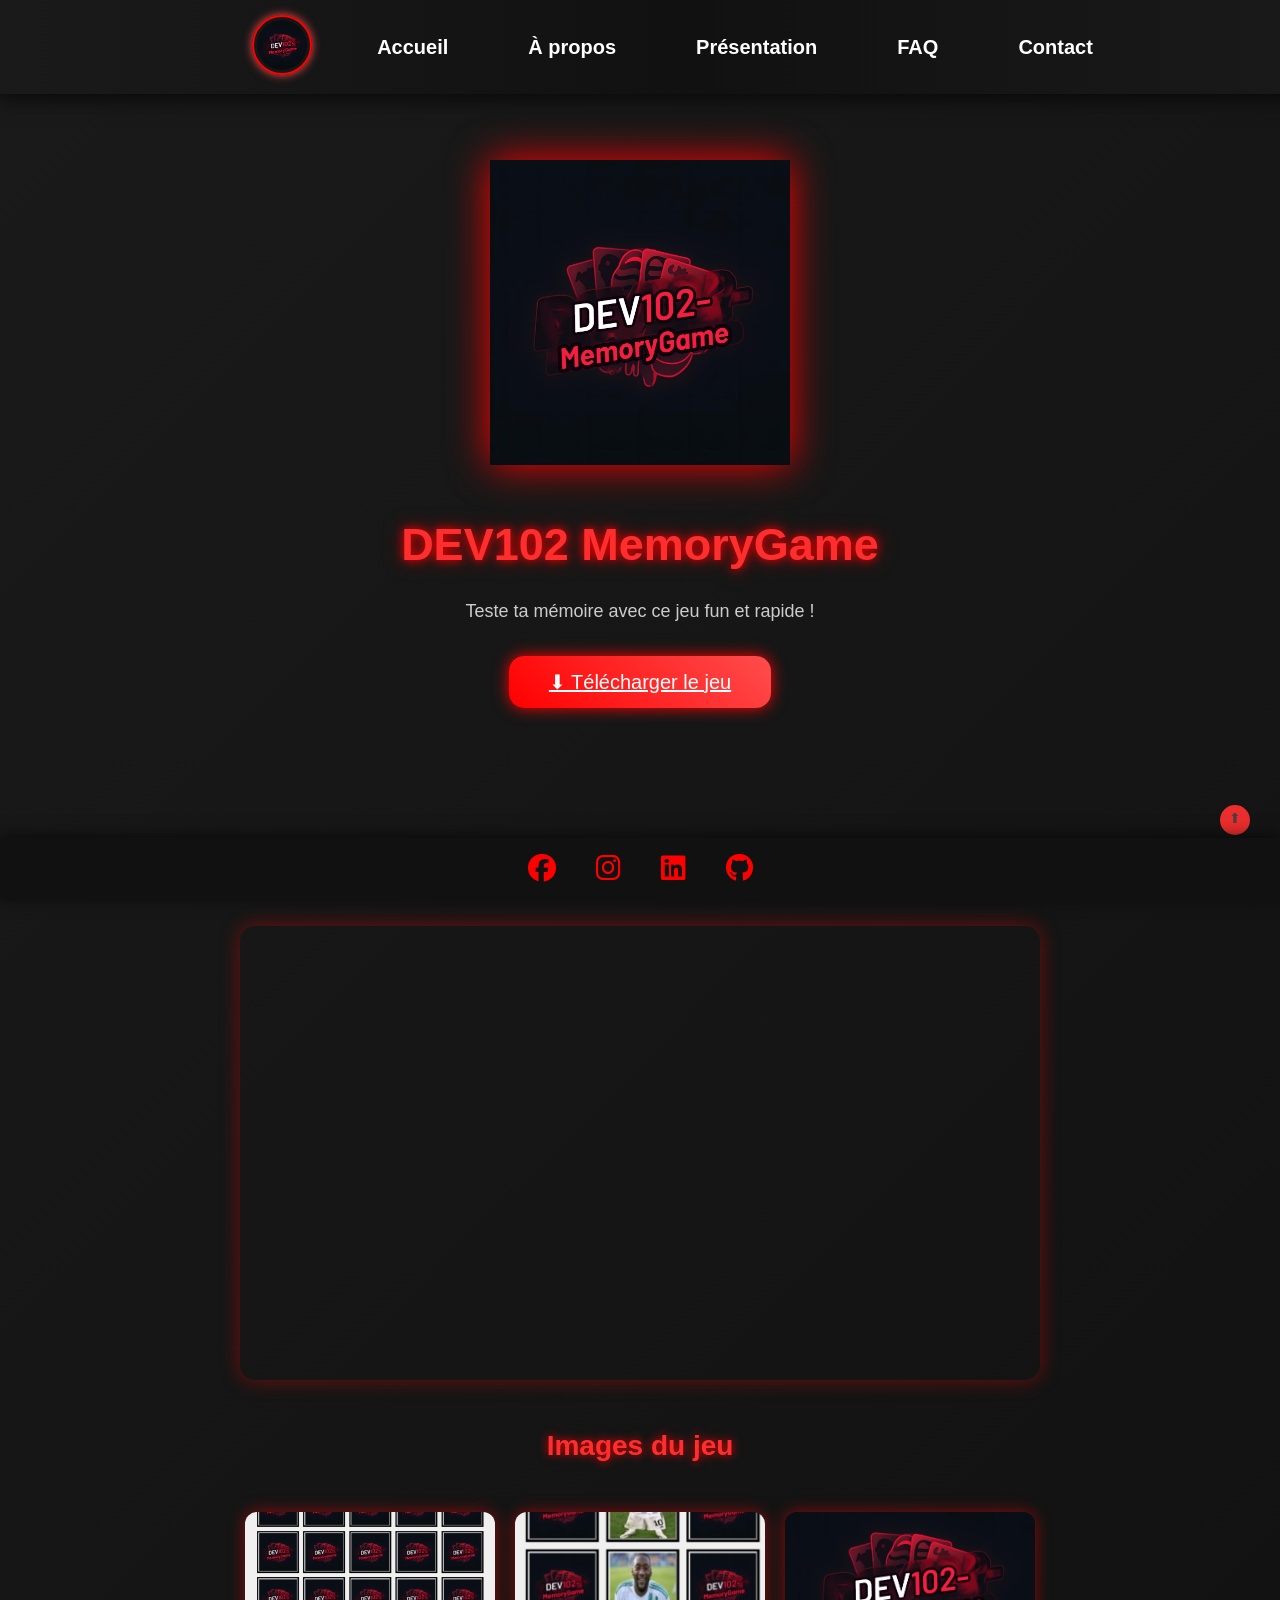
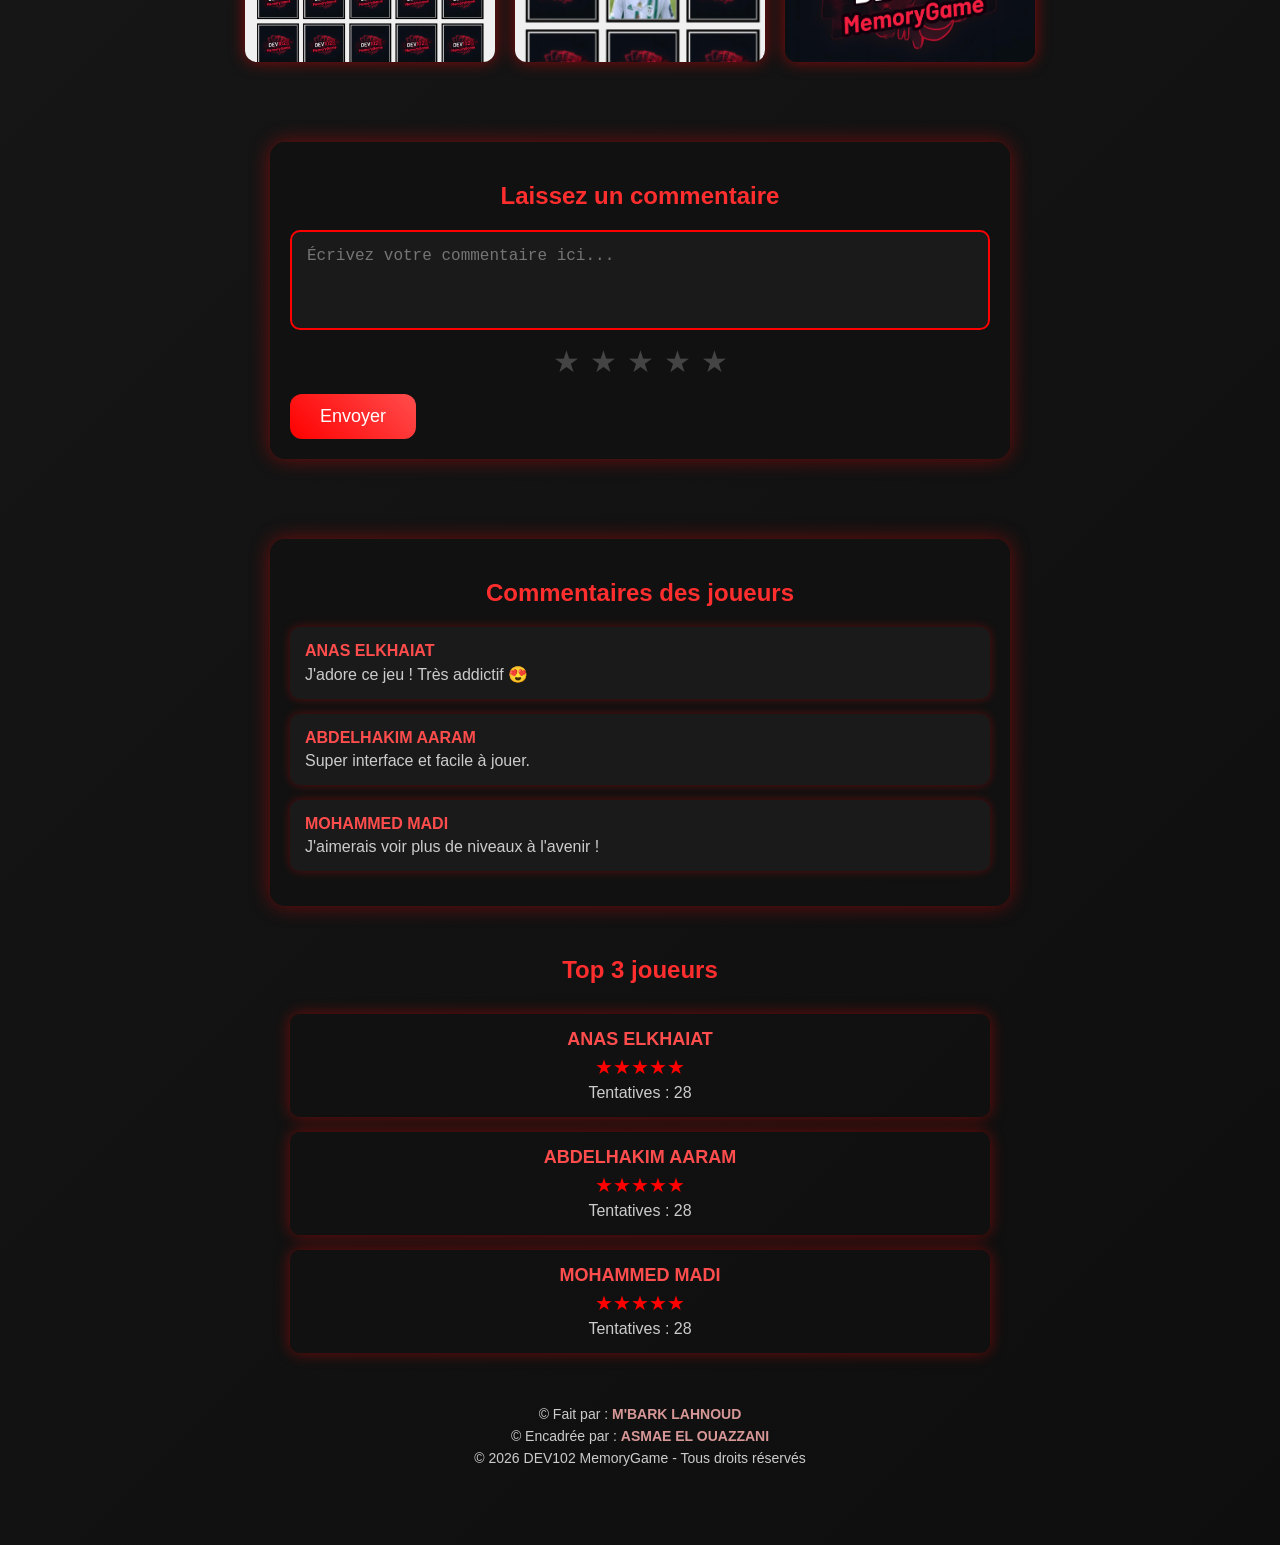
==== index.html @ ff7e5ecb "Initial website upload Upload all HTML, CSS, images and project files." ====
<!DOCTYPE html>
<html lang="fr">
    <head>
        <meta charset="UTF-8">
        <title>DEV102 MemoryGame</title>
        <link rel="icon" type="image/png" href="logo_round.png">
        <link rel="stylesheet" href="style.css">
        <link rel="stylesheet" href="https://cdnjs.cloudflare.com/ajax/libs/font-awesome/6.5.0/css/all.min.css">
    </head>
<body>

    <div id="top"></div>
    <a href="#top" class="back-to-top" title="Retour en haut">⬆</a>

    <nav>
        <a href="index.html"><img src="logo.png" alt="Logo Nav" class="logo-nav"></a>
        <ul>
            <li><a href="index.html">Accueil</a></li>
            <li><a href="apropos.html">À propos</a></li>
            <li><a href="presentation.html">Présentation</a></li>
            <li><a href="faq.html">FAQ</a></li>
            <li><a href="contact.html">Contact</a></li>
        </ul>
    </nav>


    <div class="container">
        <img src="logo.png" alt="Logo" class="logo">
        <h1>DEV102 MemoryGame</h1>
        <p>Teste ta mémoire avec ce jeu fun et rapide !</p>
        <br>
        <a href="https://mbarklahnoud.itch.io/" target="_blank"  download class="download-btn">⬇ Télécharger le jeu</a>
    </div>

    <h2 class="section-title">Vidéo explicative</h2>

    <div class="video-section">
        <iframe width="560" height="315"
        src="https://www.youtube.com/embed/w-h7b-YCSS8"
        title="YouTube video player"
        frameborder="0"
        allow="accelerometer; autoplay; clipboard-write; encrypted-media; gyroscope; picture-in-picture"
        allowfullscreen>
        </iframe>
    </div>

    <h2 class="section-title">Images du jeu</h2>

    <div class="image-gallery">
        <img src="jeu1.png" alt="Image jeu 1">
        <img src="jeu2.png" alt="Image jeu 2">
        <img src="jeu3.png" alt="Image jeu 3">
    </div>


    <div class="comment-section">
        <h2>Laissez un commentaire</h2>
        <form>
            <textarea placeholder="Écrivez votre commentaire ici..."></textarea>
            <div class="rating">
                <input type="radio" name="star" id="star1"><label for="star1">★</label>
                <input type="radio" name="star" id="star2"><label for="star2">★</label>
                <input type="radio" name="star" id="star3"><label for="star3">★</label>
                <input type="radio" name="star" id="star4"><label for="star4">★</label>
                <input type="radio" name="star" id="star5"><label for="star5">★</label>
            </div>
            <button type="submit">Envoyer</button>
        </form>
    </div>


    <div class="user-comments">
        <h2>Commentaires des joueurs</h2>
        <div class="comment">
            <div class="author">ANAS ELKHAIAT </div>
            <div class="text">J'adore ce jeu ! Très addictif 😍</div>
        </div>
        <div class="comment">
            <div class="author">ABDELHAKIM AARAM</div>
            <div class="text">Super interface et facile à jouer.</div>
        </div>
        <div class="comment">
            <div class="author">MOHAMMED MADI </div>
            <div class="text">J'aimerais voir plus de niveaux à l'avenir !</div>
        </div>
    </div>

    <section class="top-scores">
        <h2>Top 3 joueurs</h2>
        
        <div class="score-item">
            <div class="player-name">ANAS ELKHAIAT</div>
            <div class="stars">
                <span>★</span><span>★</span><span>★</span><span>★</span><span>★</span>
            </div>
            <div class="score-text">Tentatives : 28</div>
        </div>
    
        <div class="score-item">
            <div class="player-name">ABDELHAKIM AARAM</div>
            <div class="stars">
                <span>★</span><span>★</span><span>★</span><span>★</span><span>★</span>
            </div>
            <div class="score-text">Tentatives : 28</div>
        </div>
    
        <div class="score-item">
            <div class="player-name">MOHAMMED MADI</div>
            <div class="stars">
                <span>★</span><span>★</span><span>★</span><span>★</span><span>★</span>
            </div>
            <div class="score-text">Tentatives : 28</div>
        </div>
    </section>


    <div class="social-bar">
        <a href="https://www.facebook.com" target="_blank"><i class="fab fa-facebook"></i></a>
        <a href="https://www.instagram.com/lhnoud_m_qlf/" target="_blank"><i class="fab fa-instagram"></i></a>
        <a href="https://www.linkedin.com/in/mbark-lahnoud/" target="_blank"><i class="fab fa-linkedin"></i></a>
        <a href="https://github.com/mbark-lahnoud" target="_blank"><i class="fab fa-github"></i></a>
    </div>

    <div class="copyright">
        <span>© Fait par : <a href="https://www.linkedin.com/in/mbark-lahnoud/" target="_blank"><strong>M'BARK LAHNOUD</strong></a></span>
        <span>© Encadrée par : <a href="https://www.linkedin.com" target="_blank"><strong>ASMAE EL OUAZZANI</strong></a></span>
        <span>© 2026 DEV102 MemoryGame - Tous droits réservés</span>
    </div>


</body>
</html>
---- style.css ----
html {
    scroll-behavior: smooth;
}
body {
    margin: 0;
    padding: 0;
    background: linear-gradient(-45deg, #0a0a0a, #1a1a1a, #0a0a0a, #1a1a1a);
    background-size: 400% 400%;
    font-family: 'Arial', sans-serif;
    color: white;
    text-align: center;
    animation: gradientBG 15s ease infinite;
}

.back-to-top {
    height: 20px;
    width: 20px;
    border-radius: 50%;
    position: fixed;
    bottom: 65px;
    right: 30px;
    background: #eb2d2d;
    color: rgb(74, 63, 63);
    text-decoration: none;
    padding: 5px 5px;
    border-radius: 50%;
    font-size: 14px;
    cursor: pointer;
    transition: 0.3s;
}
.back-to-top:hover {
    background: #ff4d4d;
    transform: scale(1.1);
}

nav {
    width: 100%;
    display: flex;
    align-items: center;
    justify-content: center;
    padding: 15px 40px;
    position: fixed;
    top: 0;
    left: 0;
    background: linear-gradient(90deg, #1a1a1a, #111, #1a1a1a);
    box-shadow: 0 4px 20px rgba(0,0,0,0.7);
    z-index: 100;
    gap: 50px;
}

nav .logo-nav {
    height: 50px;
    width: 50px;
    border-radius: 50%;
    border: 2px solid #ff0000;
    padding: 3px;
    box-shadow: 0 0 10px #ff4d4d;
    object-fit: cover;
    margin-right: auto;
    transition: all 0.4s ease;
}

nav .logo-nav:hover {
    transform: scale(1.15);
    box-shadow: 0 0 15px #ff4d4d, 0 0 30px red;
}

nav ul {
    list-style: none;
    margin: 0;
    padding: 0;
    display: flex;
    gap: 50px;
    align-items: center;
}

nav ul li a {
    position: relative;
    font-size: 20px;
    font-weight: bold;
    color: white;
    text-decoration: none;
    padding: 10px 15px;
    transition: all 0.4s ease;
}

nav ul li a::after {
    content: '';
    position: absolute;
    left: 0;
    bottom: -4px;
    width: 0%;
    height: 3px;
    background: linear-gradient(90deg, #ff0000, #ff4d4d, #ff1a1a);
    border-radius: 3px;
    transition: width 0.4s ease;
}

nav ul li a:hover::after { width: 100%; }

nav ul li a:hover {
    color: #ff0000;
    transform: scale(1.15);
    text-shadow: 0 0 8px #ff4d4d, 0 0 16px red;
    background: linear-gradient(90deg, #ff0000, #ff4d4d, #ff1a1a);
    -webkit-background-clip: text;
    -webkit-text-fill-color: transparent;
}


.container {
    margin-top: 160px;
    margin-bottom: 150px;
    animation: fadeIn 1.5s ease forwards;
    opacity: 0;
}

.logo {
    width: 300px;
    margin-bottom: 20px;
    filter: drop-shadow(0 0 20px red);
    animation: pulseLogo 2s infinite;
}

h1 {
    font-size: 45px;
    color: #ff2e2e;
    text-shadow: 0 0 10px red, 0 0 20px darkred;
    animation: glowText 2s infinite alternate;
}

p {
    color: #ccc;
    margin-bottom: 30px;
    font-size: 18px;
    animation: fadeInText 2s ease forwards;
    opacity: 0;
    animation-delay: 1s;
}

.download-btn {
    background: linear-gradient(45deg, #ff0000, #ff4d4d);
    border: none;
    padding: 15px 40px;
    font-size: 20px;
    color: white;
    border-radius: 15px;
    cursor: pointer;
    box-shadow: 0 0 15px red;
    transition: all 0.3s ease;
    animation: pulseBtn 2s infinite;
}

.download-btn:hover {
    transform: scale(1.15);
    box-shadow: 0 0 40px red, 0 0 70px #ff4d4d;
    background: linear-gradient(45deg, #ff4d4d, #ff1a1a);
}


.social-bar {
    width: 100%;
    background-color: #111;
    padding: 15px 0;
    position: fixed;
    bottom: 0;
    left: 0;
    display: flex;
    justify-content: center;
    gap: 40px;
    box-shadow: 0 -2px 15px rgba(0,0,0,0.6);
}

.social-bar a {
    color: #ff0000;
    font-size: 28px;
    transition: all 0.4s ease;
}

.social-bar a:hover {
    color: #ff4d4d;
    transform: rotate(-15deg) scale(1.3);
    text-shadow: 0 0 15px #ff4d4d, 0 0 30px red;
}

.section-title {
    font-size: 28px;
    color: #ff2e2e;
    margin: 40px 0 20px 0;
    text-align: center;
    text-shadow: 0 0 10px red;
}

.video-section {
    max-width: 800px;
    margin: 50px auto;
    text-align: center;
    border-radius: 15px;
    overflow: hidden;
    box-shadow: 0 0 20px rgba(255,0,0,0.4);
}

.video-section iframe {
    width: 100%;
    height: 450px;
    border: none;
}

.image-gallery {
    display: flex;
    flex-wrap: wrap;
    justify-content: center;
    gap: 20px;
    margin: 50px auto;
    max-width: 900px;
}

.image-gallery img {
    width: 250px;
    height: 150px;
    object-fit: cover;
    border-radius: 12px;
    box-shadow: 0 0 15px rgba(255,0,0,0.5);
    transition: transform 0.3s, box-shadow 0.3s;
}

.image-gallery img:hover {
    transform: scale(1.05);
    box-shadow: 0 0 30px #ff4d4d, 0 0 50px red;
}


.comment-section, .user-comments {
    max-width: 700px;
    margin: 80px auto 50px auto;
    padding: 20px;
    background: rgba(17,17,17,0.85);
    border-radius: 15px;
    box-shadow: 0 0 20px rgba(255,0,0,0.4);
    text-align: left;
}

.comment-section h2, .user-comments h2 { text-align: center; color: #ff2e2e; margin-bottom: 20px; }

.comment-section textarea {
    width: 100%;
    padding: 15px;
    border-radius: 10px;
    border: 2px solid #ff0000;
    background-color: #1a1a1a;
    color: white;
    resize: none;
    height: 100px;
    font-size: 16px;
    outline: none;
    transition: all 0.3s ease;
    max-width: 100%;
    box-sizing: border-box;
}


.comment-section textarea:focus {
    border-color: #ff4d4d;
    box-shadow: 0 0 15px #ff4d4d;
}

.comment-section button {
    margin-top: 15px;
    background: linear-gradient(45deg, #ff0000, #ff4d4d);
    border: none;
    color: white;
    padding: 12px 30px;
    font-size: 18px;
    border-radius: 12px;
    cursor: pointer;
    transition: all 0.3s ease;
}

.comment-section button:hover {
    transform: scale(1.1);
    box-shadow: 0 0 30px #ff4d4d, 0 0 50px red;
}


.rating { display: flex; justify-content: center; gap: 10px; margin-top: 10px; }
.rating input { display: none; }
.rating label {
    font-size: 30px;
    color: #444;
    cursor: pointer;
    transition: all 0.3s ease;
}
.rating label:hover,
.rating label:hover ~ label,
.rating input:checked ~ label {
    color: #ff0000;
    text-shadow: 0 0 10px #ff4d4d, 0 0 20px red;
}


.user-comments .comment {
    background: #1a1a1a;
    padding: 15px;
    border-radius: 10px;
    margin-bottom: 15px;
    box-shadow: 0 0 10px rgba(255,0,0,0.3);
}
.user-comments .comment .author { font-weight: bold; color: #ff4d4d; margin-bottom: 5px; }
.user-comments .comment .text { color: #ccc; }

.top-scores { max-width: 700px; margin: 50px auto; text-align: center; }
.top-scores h2 { color: #ff2e2e; margin-bottom: 30px; }

.score-item { background: rgba(17,17,17,0.85); padding: 15px; margin-bottom: 15px;
    border-radius: 10px; box-shadow: 0 0 15px rgba(255,0,0,0.4);
}
.player-name { font-weight: bold; color: #ff4d4d; font-size: 18px; margin-bottom: 5px; }
.stars { color: #ff0000; font-size: 20px; margin-bottom: 5px; }
.score-text { color: #ccc; font-size: 16px; }


.copyright {
    width: 100%;
    text-align: center;
    color: #ccc;
    font-size: 14px;
    margin-top: 10px;
    line-height: 1.6;
    margin-bottom: 75px;
}

.copyright span {
    display: block;
}

.copyright a {
    color: #d89797;
    text-decoration: none;
    font-weight: 500;
    transition: all 0.3s ease;
}

.copyright a:hover {
    text-shadow: 0 0 10px red;
    color: #ff1a1a;
}


@keyframes gradientBG { 0% {background-position: 0% 50%;} 50% {background-position: 100% 50%;} 100% {background-position: 0% 50%;} }
@keyframes pulseLogo { 0%, 100% { transform: scale(1); filter: drop-shadow(0 0 20px red);} 50% { transform: scale(1.05); filter: drop-shadow(0 0 30px #ff4d4d);} }
@keyframes glowText { 0% { text-shadow: 0 0 10px red, 0 0 20px darkred; } 50% { text-shadow: 0 0 20px #ff4d4d, 0 0 40px darkred; } 100% { text-shadow: 0 0 10px red, 0 0 20px darkred; } }
@keyframes fadeIn { from { opacity: 0; transform: translateY(50px); } to { opacity: 1; transform: translateY(0); } }
@keyframes fadeInText { from { opacity: 0; } to { opacity: 1; } }
@keyframes pulseBtn { 0%, 100% { transform: scale(1); box-shadow: 0 0 15px red; } 50% { transform: scale(1.05); box-shadow: 0 0 30px #ff4d4d; } }

@media (max-width: 768px) {

    nav {
        padding: 8px 20px;
        gap: 20px;
    }

    nav .logo-nav {
        height: 35px;
        width: 35px;
    }

    nav ul {
        gap: 20px;
    }

    nav ul li a {
        font-size: 14px;
        padding: 6px 8px;
    }

    .container {
        margin-top: 120px;
        padding: 10px;
    }

    h1 {
        font-size: 28px;
    }

    h2 {
        font-size: 22px;
    }

    p {
        font-size: 15px;
    }

    .logo {
        width: 180px;
    }

    .download-btn {
        font-size: 15px;
        padding: 10px 20px;
    }

    .image-gallery img {
        width: 200px;
        height: 120px;
    }

    .video-section iframe {
        height: 220px;
    }

    .social-bar {
        gap: 20px;
        padding: 10px 0;
    }

    .social-bar a {
        font-size: 22px;
    }

}@media (max-width: 768px) {

    .container {
        padding-left: 15px;
        padding-right: 15px;
        max-width: 100%;
        margin-left: auto;
        margin-right: auto;
    }

}
@media (max-width: 768px) {

    nav {
        left: 15px;
        right: 15px;
        width: auto;
        border-radius: 10px;
    }

}
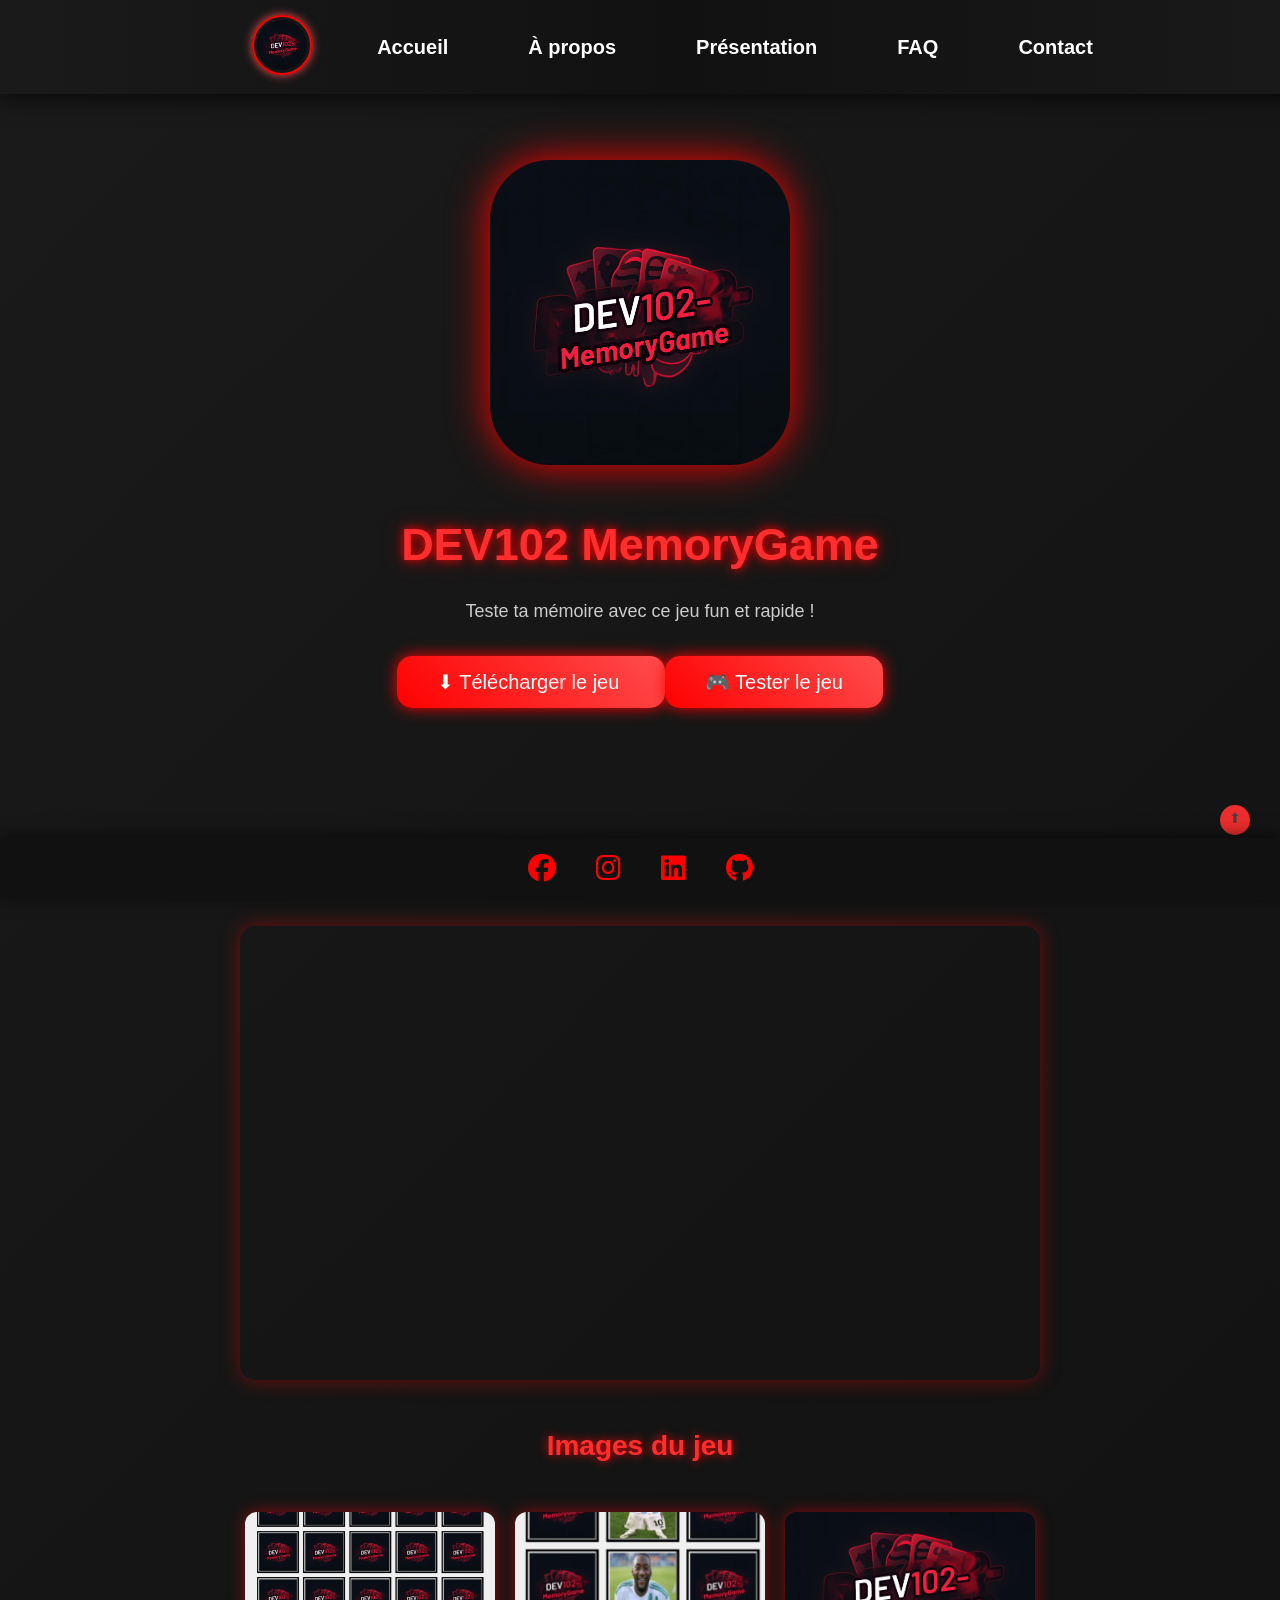
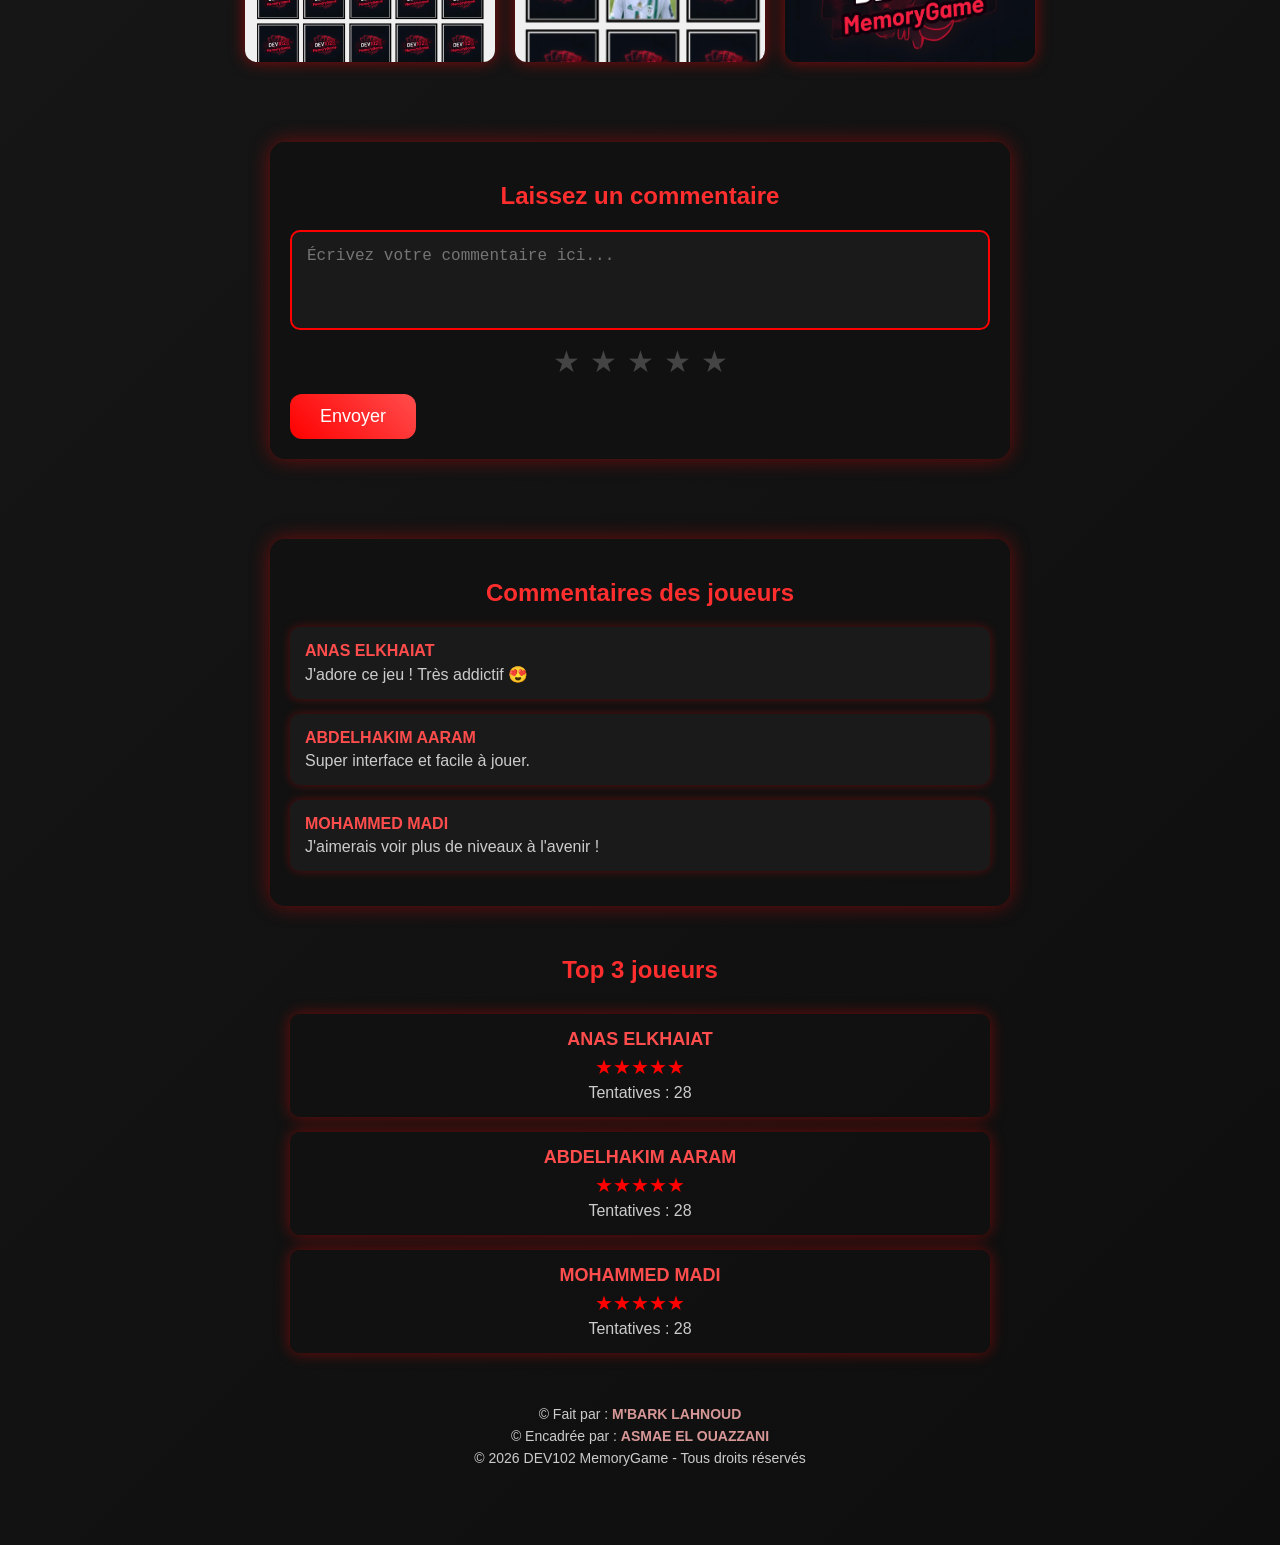
==== commit 5e6d3ea0: "Adding Test Game in index.html" ====
--- a/index.html
+++ b/index.html
@@ -29,7 +29,15 @@
         <h1>DEV102 MemoryGame</h1>
         <p>Teste ta mémoire avec ce jeu fun et rapide !</p>
         <br>
-        <a href="https://mbarklahnoud.itch.io/" target="_blank"  download class="download-btn">⬇ Télécharger le jeu</a>
+        <div class="buttons">
+            <a href="https://mbarklahnoud.itch.io/" target="_blank" class="download-btn">
+                ⬇ Télécharger le jeu
+            </a>
+        
+            <a href="lien-de-ton-jeu.html" target="_blank" class="download-btn test-btn">
+                🎮 Tester le jeu
+            </a>
+        </div>
     </div>
 
     <h2 class="section-title">Vidéo explicative</h2>
@@ -129,4 +137,4 @@
 
 
 </body>
-</html>+</html>
--- a/style.css
+++ b/style.css
@@ -117,6 +117,7 @@
 
 .logo {
     width: 300px;
+    border-radius: 60px;
     margin-bottom: 20px;
     filter: drop-shadow(0 0 20px red);
     animation: pulseLogo 2s infinite;
@@ -140,6 +141,7 @@
 
 .download-btn {
     background: linear-gradient(45deg, #ff0000, #ff4d4d);
+    text-decoration:none;
     border: none;
     padding: 15px 40px;
     font-size: 20px;
@@ -438,4 +440,4 @@
         border-radius: 10px;
     }
 
-}+}
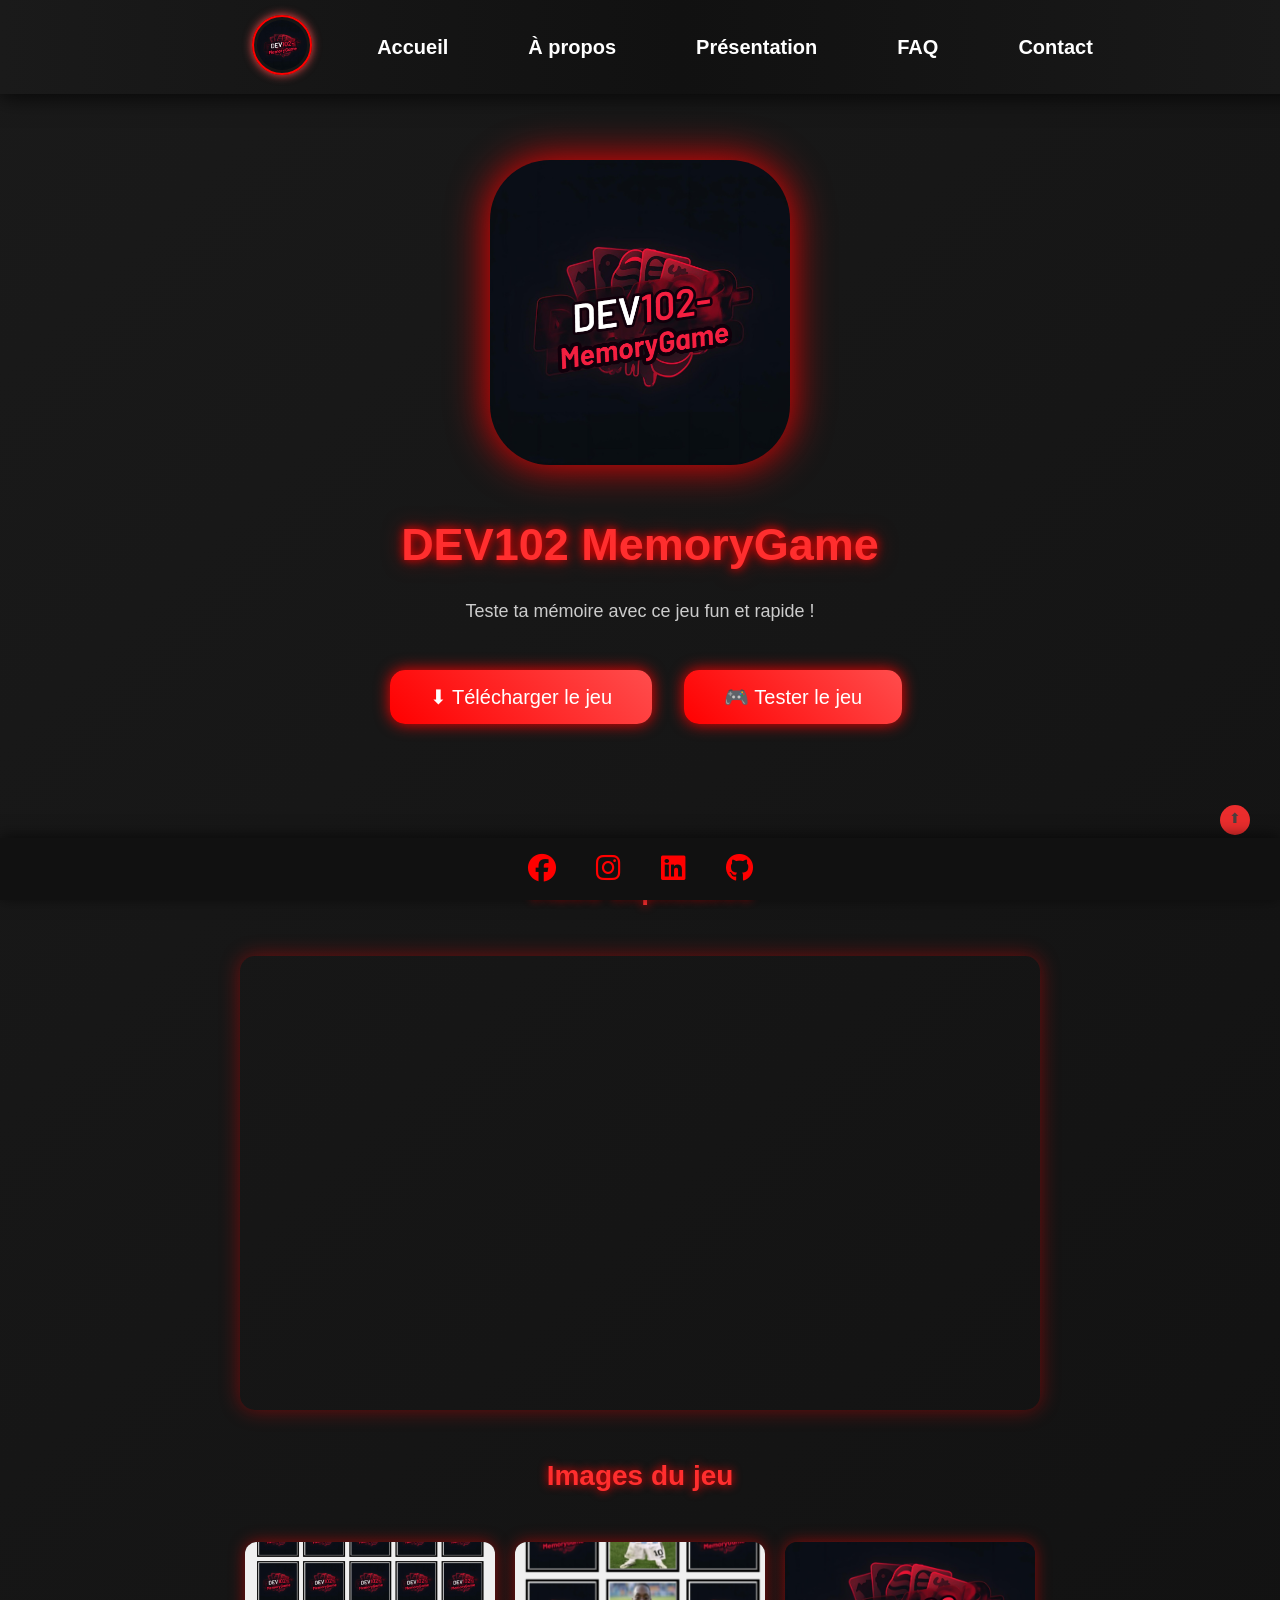
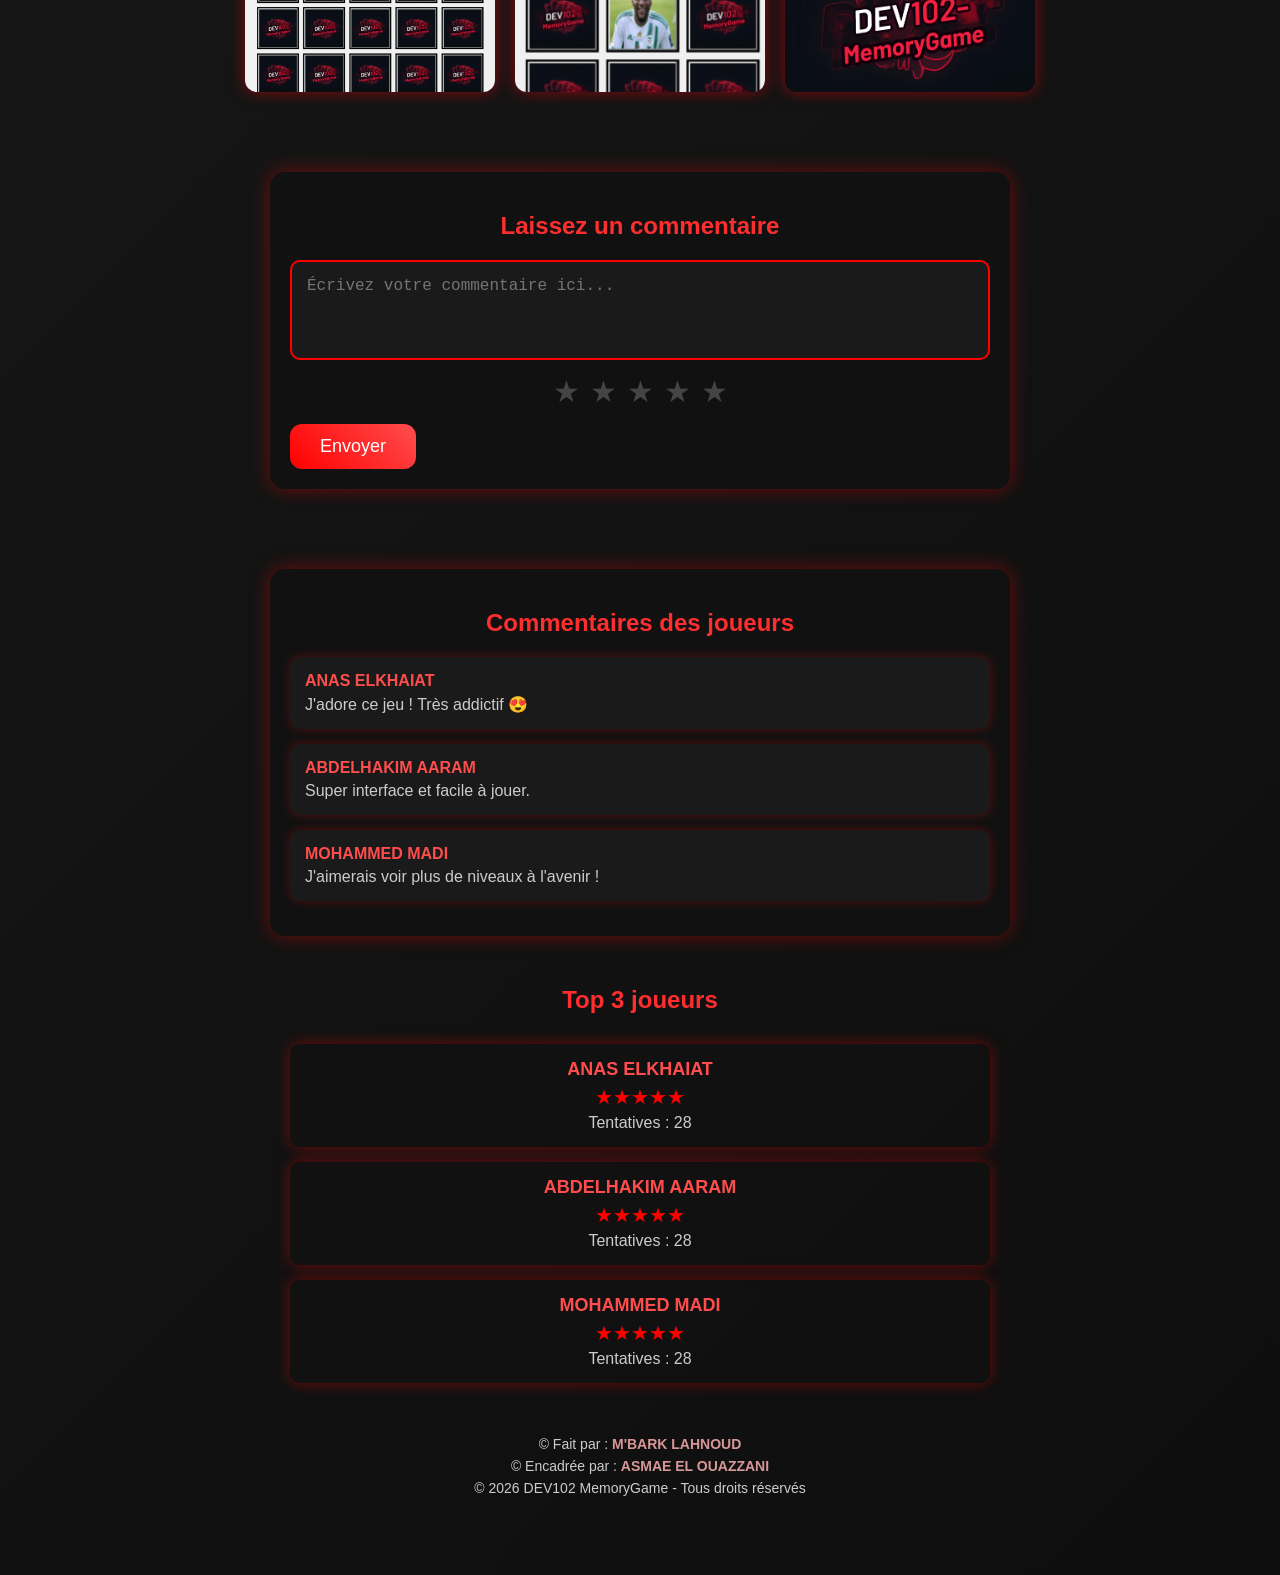
==== commit ba938bc7: "Update Play Online Button index.html" ====
--- a/index.html
+++ b/index.html
@@ -34,7 +34,7 @@
                 ⬇ Télécharger le jeu
             </a>
         
-            <a href="lien-de-ton-jeu.html" target="_blank" class="download-btn test-btn">
+            <a href="https://mbark-lahnoud.github.io/DEV102MemoryGame_Online/" target="_blank" class="download-btn test-btn">
                 🎮 Tester le jeu
             </a>
         </div>
--- a/style.css
+++ b/style.css
@@ -143,6 +143,7 @@
     background: linear-gradient(45deg, #ff0000, #ff4d4d);
     text-decoration:none;
     border: none;
+    margin-left:12px;
     padding: 15px 40px;
     font-size: 20px;
     color: white;
@@ -159,7 +160,12 @@
     background: linear-gradient(45deg, #ff4d4d, #ff1a1a);
 }
 
-
+.buttons {
+    display: flex;
+    justify-content: center;
+    gap: 20px;
+    flex-wrap: wrap;
+}
 .social-bar {
     width: 100%;
     background-color: #111;
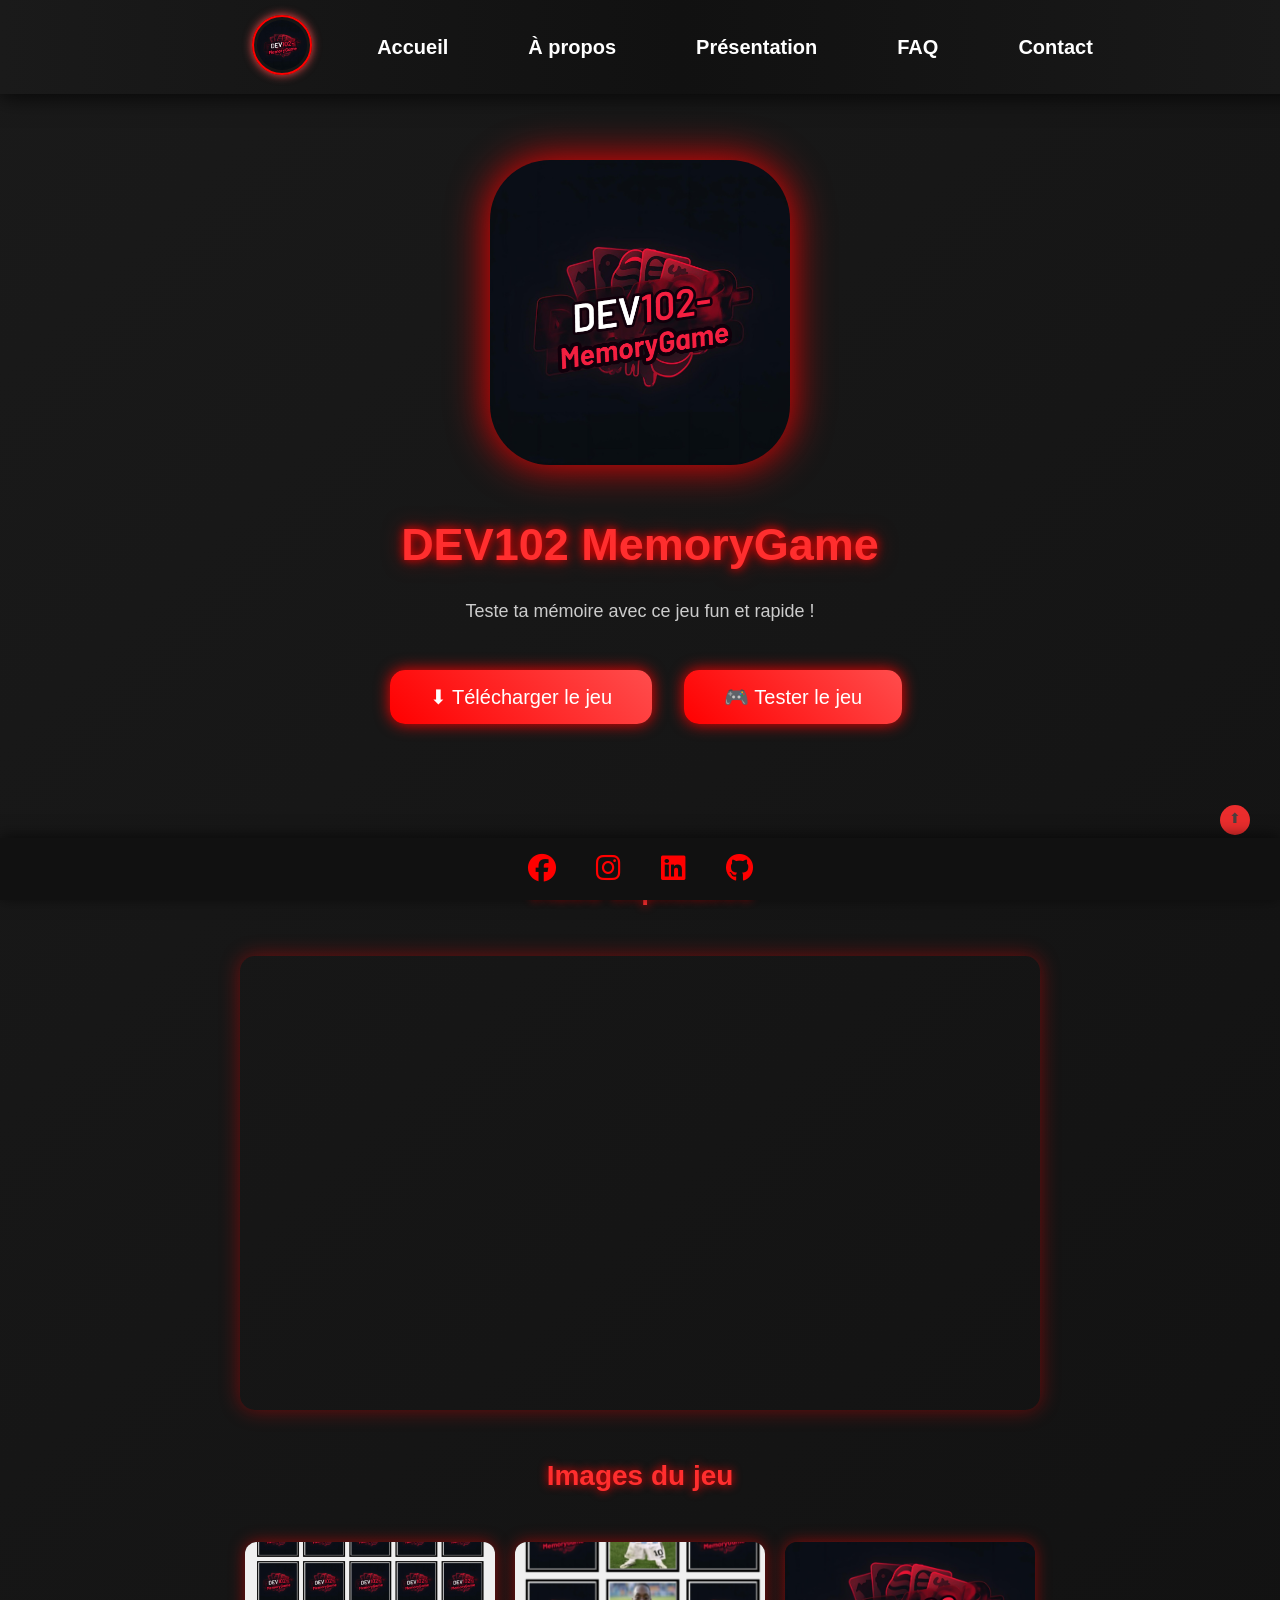
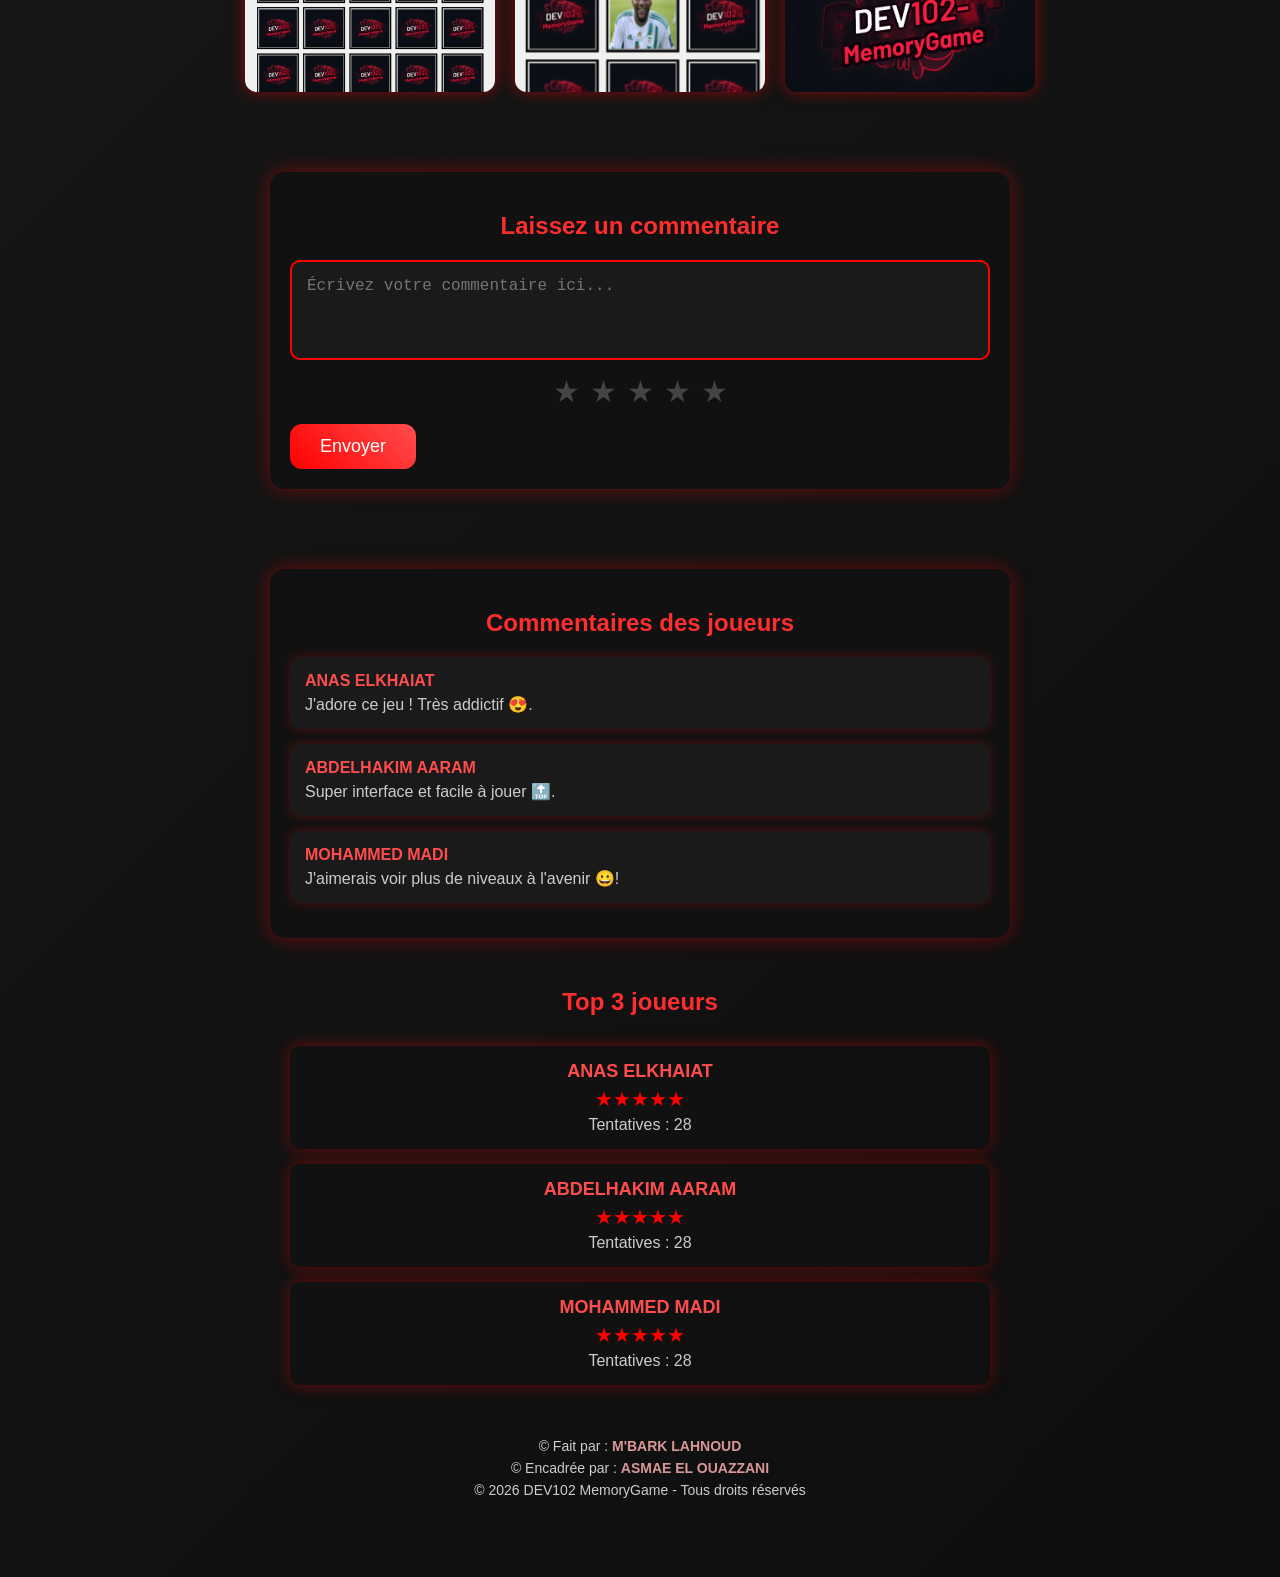
==== commit 6eb66b37: "Update index.html" ====
--- a/index.html
+++ b/index.html
@@ -81,15 +81,15 @@
         <h2>Commentaires des joueurs</h2>
         <div class="comment">
             <div class="author">ANAS ELKHAIAT </div>
-            <div class="text">J'adore ce jeu ! Très addictif 😍</div>
+            <div class="text">J'adore ce jeu ! Très addictif 😍.</div>
         </div>
         <div class="comment">
             <div class="author">ABDELHAKIM AARAM</div>
-            <div class="text">Super interface et facile à jouer.</div>
+            <div class="text">Super interface et facile à jouer 🔝.</div>
         </div>
         <div class="comment">
             <div class="author">MOHAMMED MADI </div>
-            <div class="text">J'aimerais voir plus de niveaux à l'avenir !</div>
+            <div class="text">J'aimerais voir plus de niveaux à l'avenir 😀!</div>
         </div>
     </div>
 
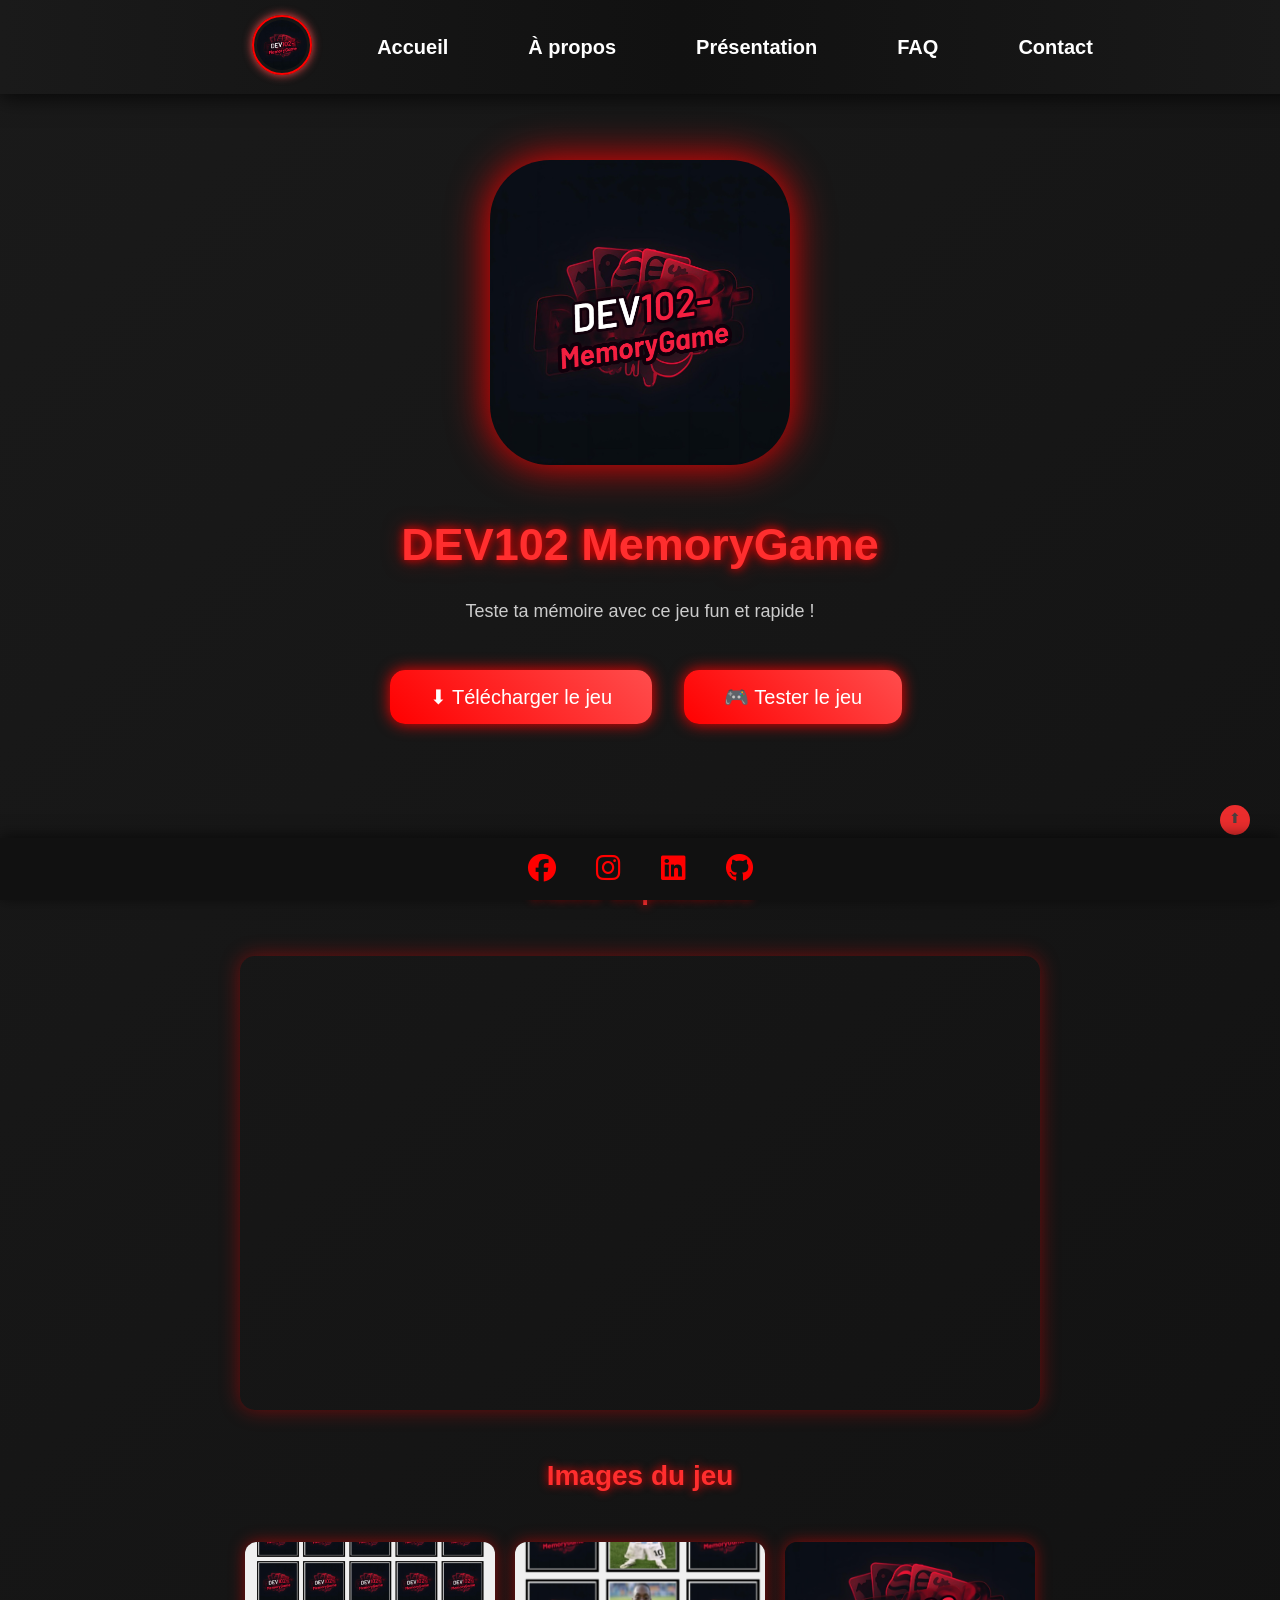
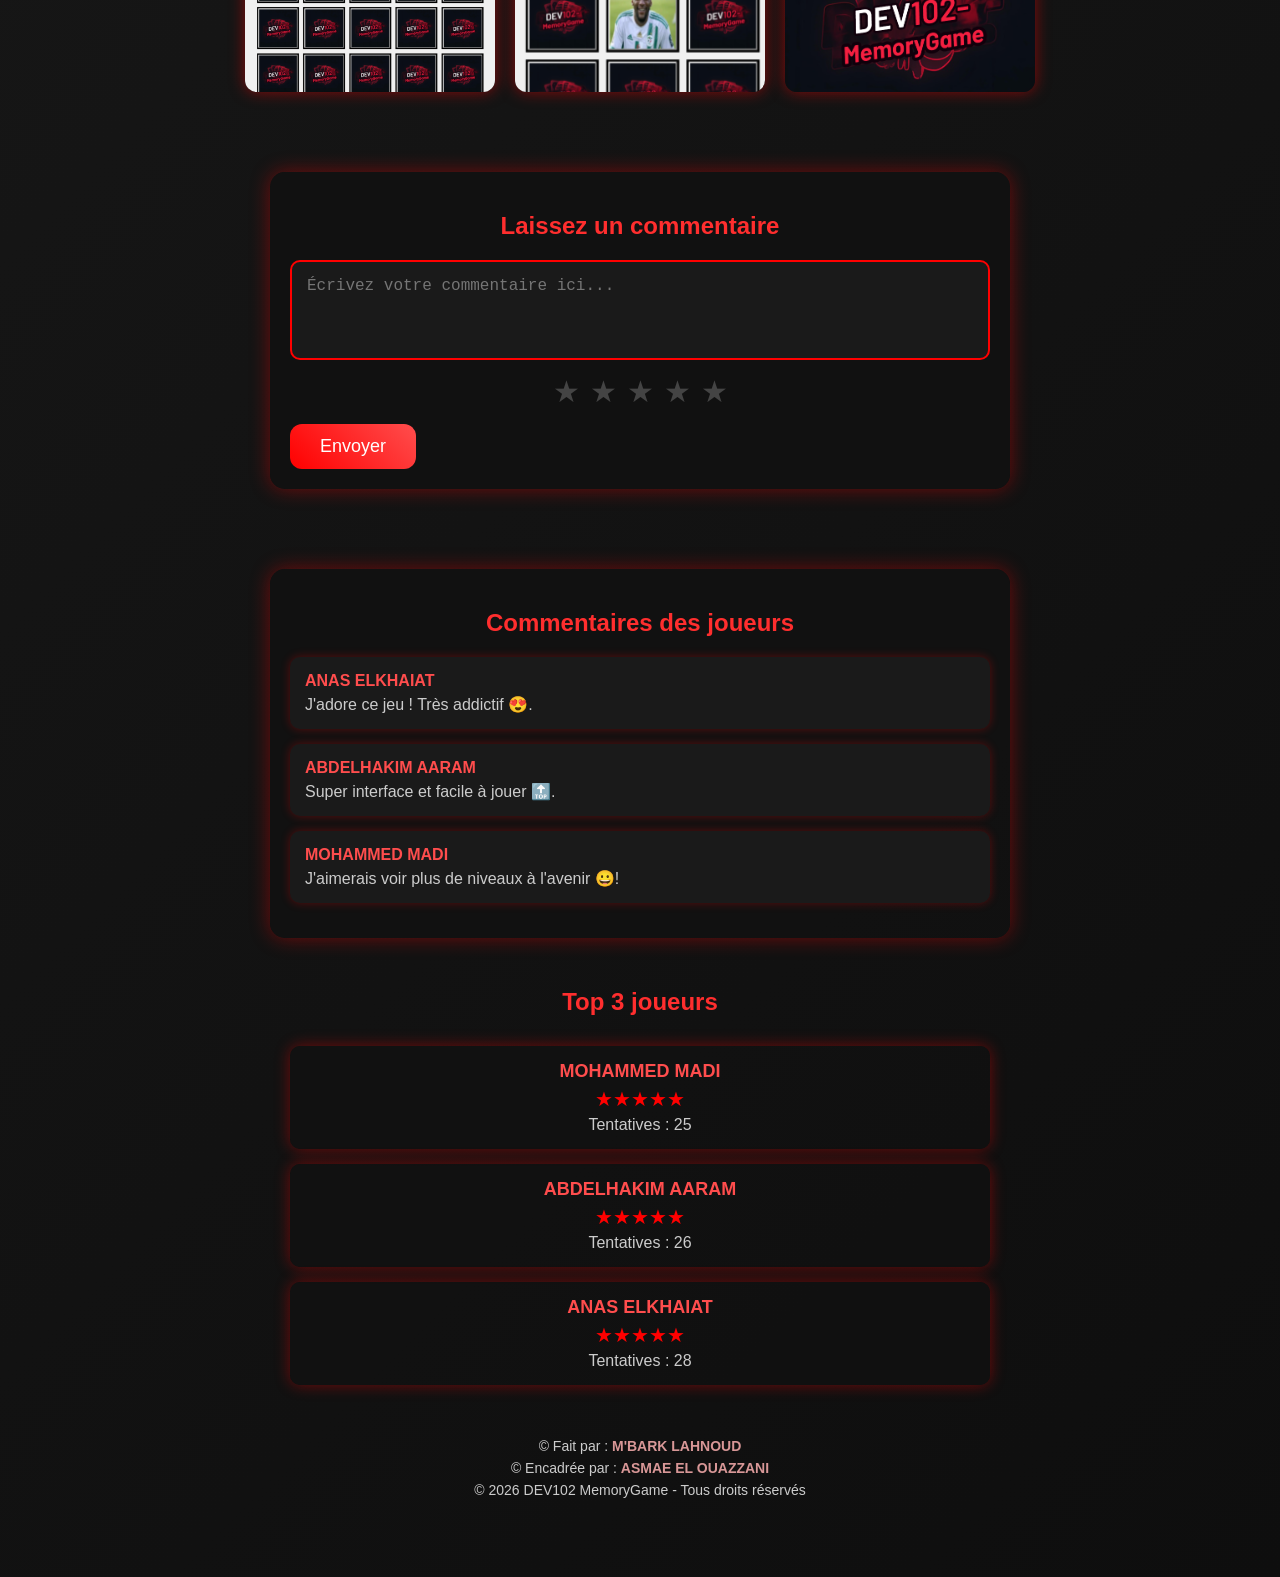
==== commit ca1fb951: "Update index.html" ====
--- a/index.html
+++ b/index.html
@@ -95,13 +95,13 @@
 
     <section class="top-scores">
         <h2>Top 3 joueurs</h2>
-        
+
         <div class="score-item">
-            <div class="player-name">ANAS ELKHAIAT</div>
+            <div class="player-name">MOHAMMED MADI</div>
             <div class="stars">
                 <span>★</span><span>★</span><span>★</span><span>★</span><span>★</span>
             </div>
-            <div class="score-text">Tentatives : 28</div>
+            <div class="score-text">Tentatives : 25</div>
         </div>
     
         <div class="score-item">
@@ -109,11 +109,12 @@
             <div class="stars">
                 <span>★</span><span>★</span><span>★</span><span>★</span><span>★</span>
             </div>
-            <div class="score-text">Tentatives : 28</div>
+            <div class="score-text">Tentatives : 26</div>
         </div>
-    
+
+        
         <div class="score-item">
-            <div class="player-name">MOHAMMED MADI</div>
+            <div class="player-name">ANAS ELKHAIAT</div>
             <div class="stars">
                 <span>★</span><span>★</span><span>★</span><span>★</span><span>★</span>
             </div>
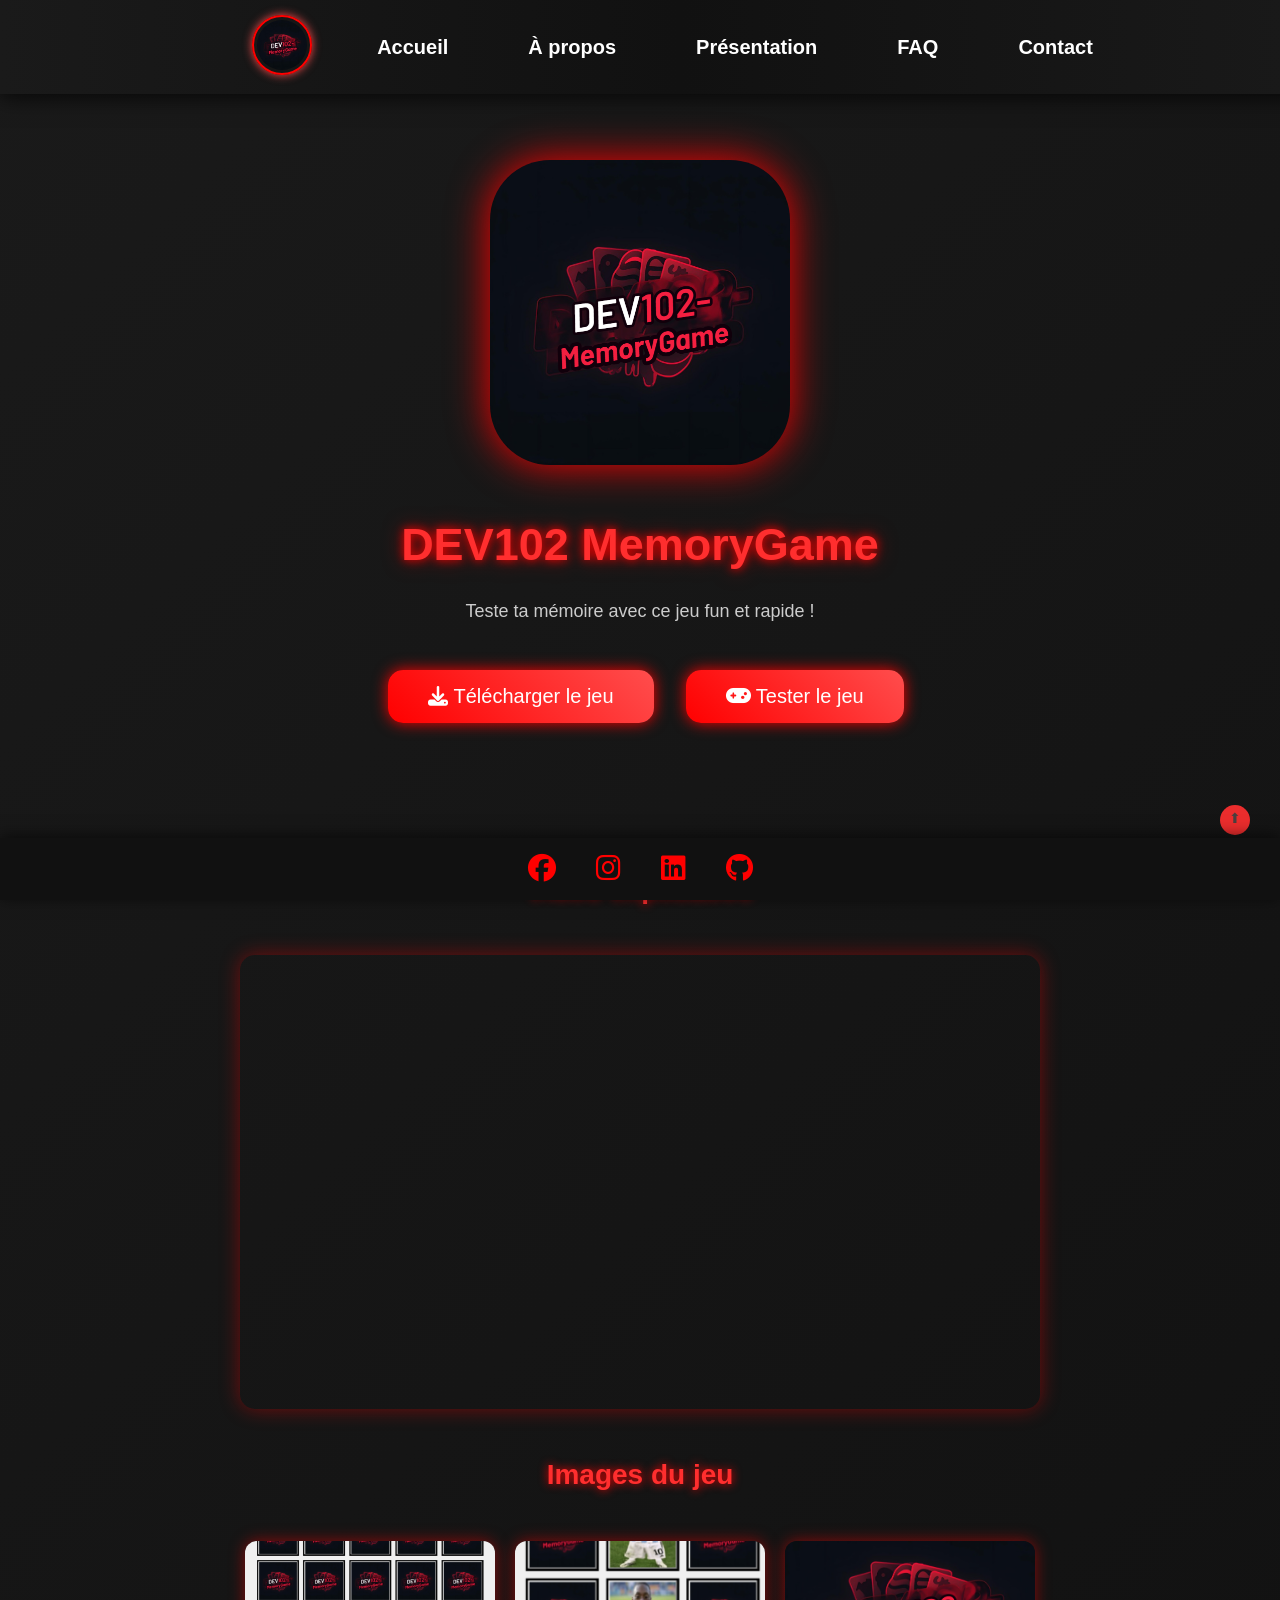
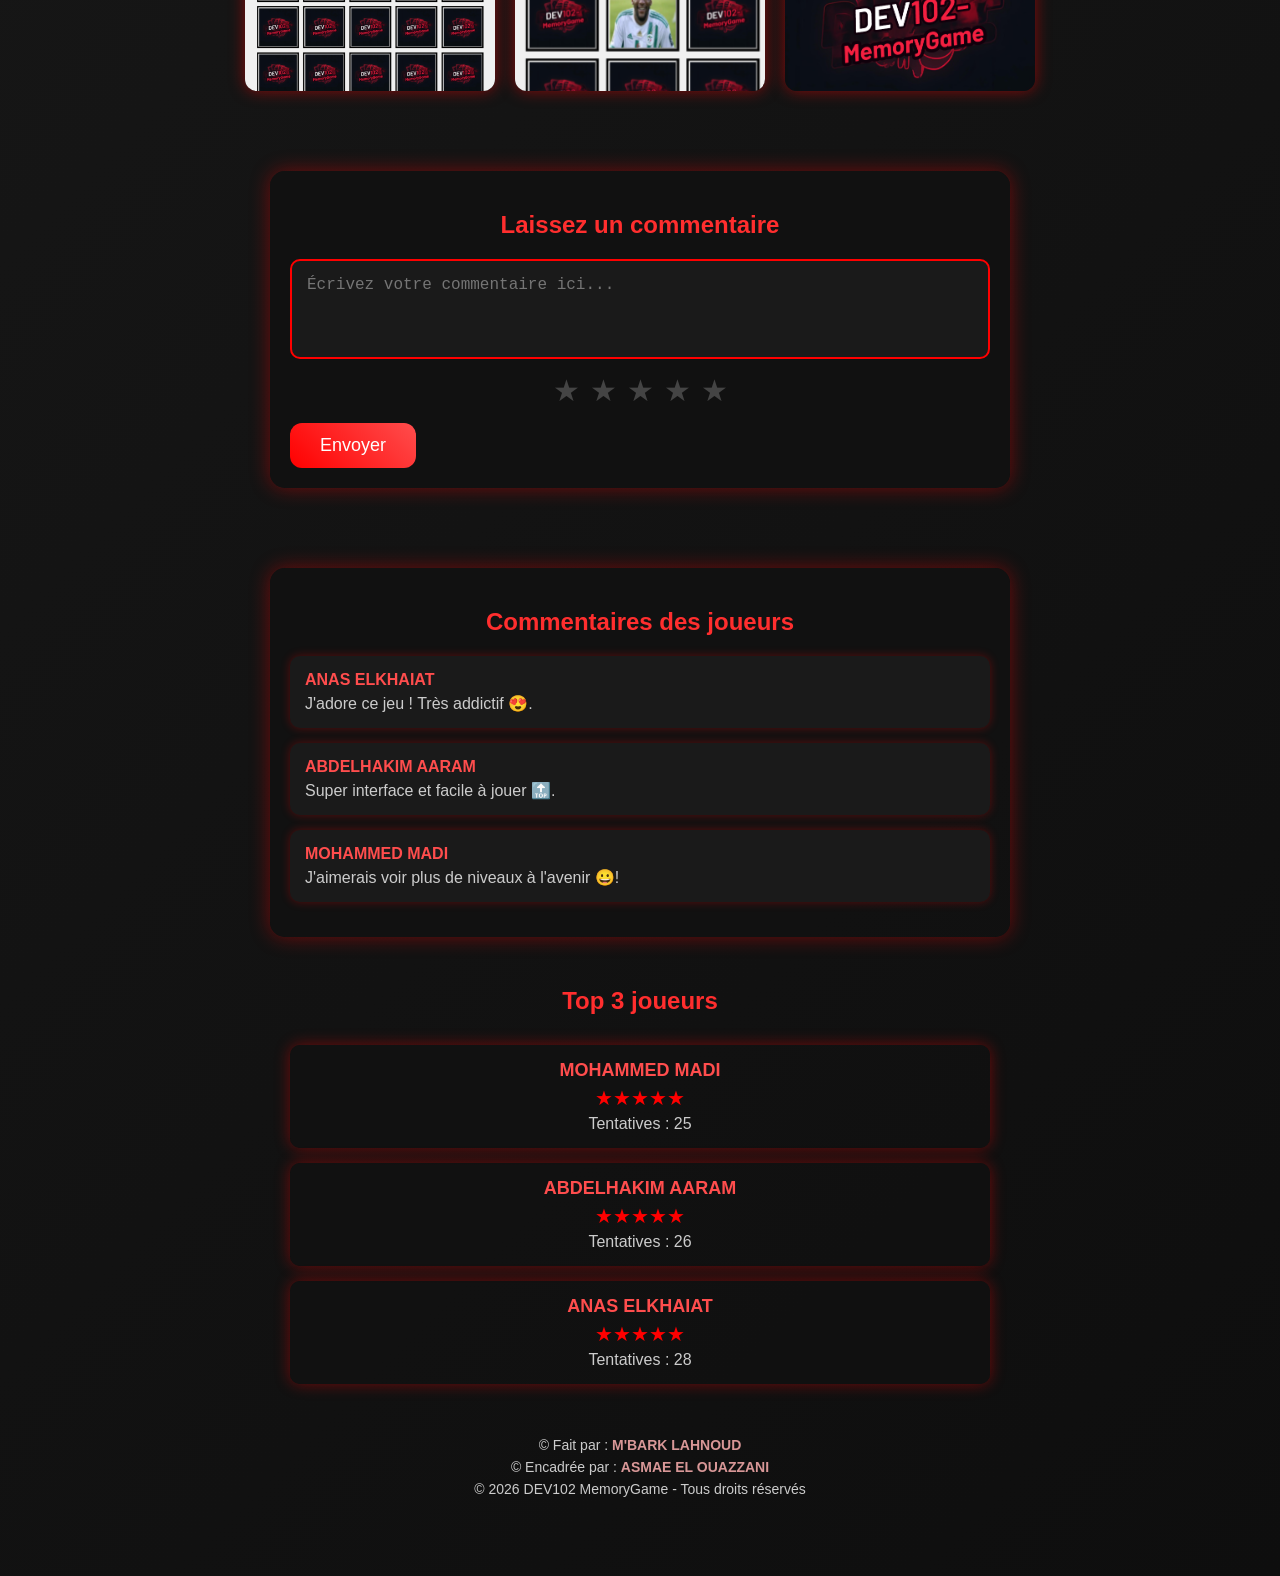
==== commit a6cf12f8: "Update index.html" ====
--- a/index.html
+++ b/index.html
@@ -31,11 +31,11 @@
         <br>
         <div class="buttons">
             <a href="https://mbarklahnoud.itch.io/" target="_blank" class="download-btn">
-                ⬇ Télécharger le jeu
+                <i class="fa-solid fa-download"></i> Télécharger le jeu
             </a>
         
             <a href="https://mbark-lahnoud.github.io/DEV102MemoryGame_Online/" target="_blank" class="download-btn test-btn">
-                🎮 Tester le jeu
+                <i class="fa-solid fa-gamepad"></i> Tester le jeu
             </a>
         </div>
     </div>
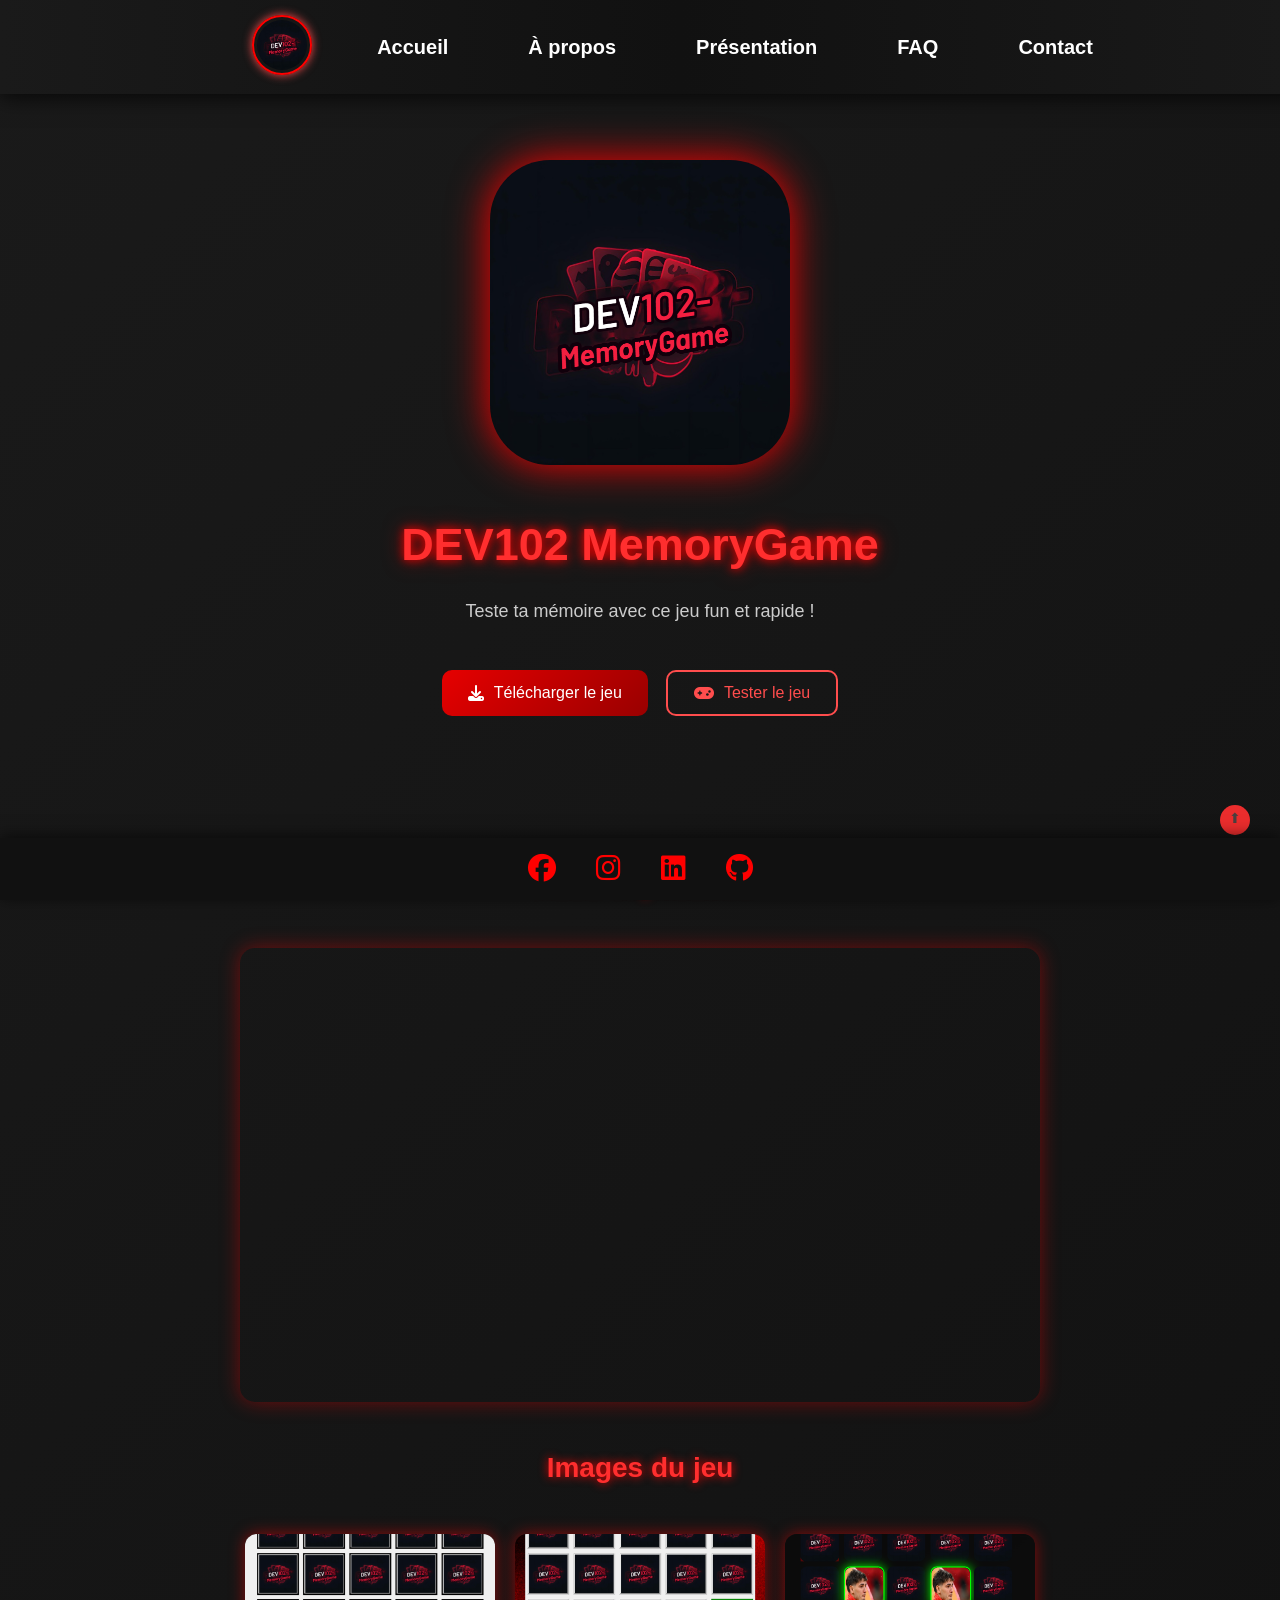
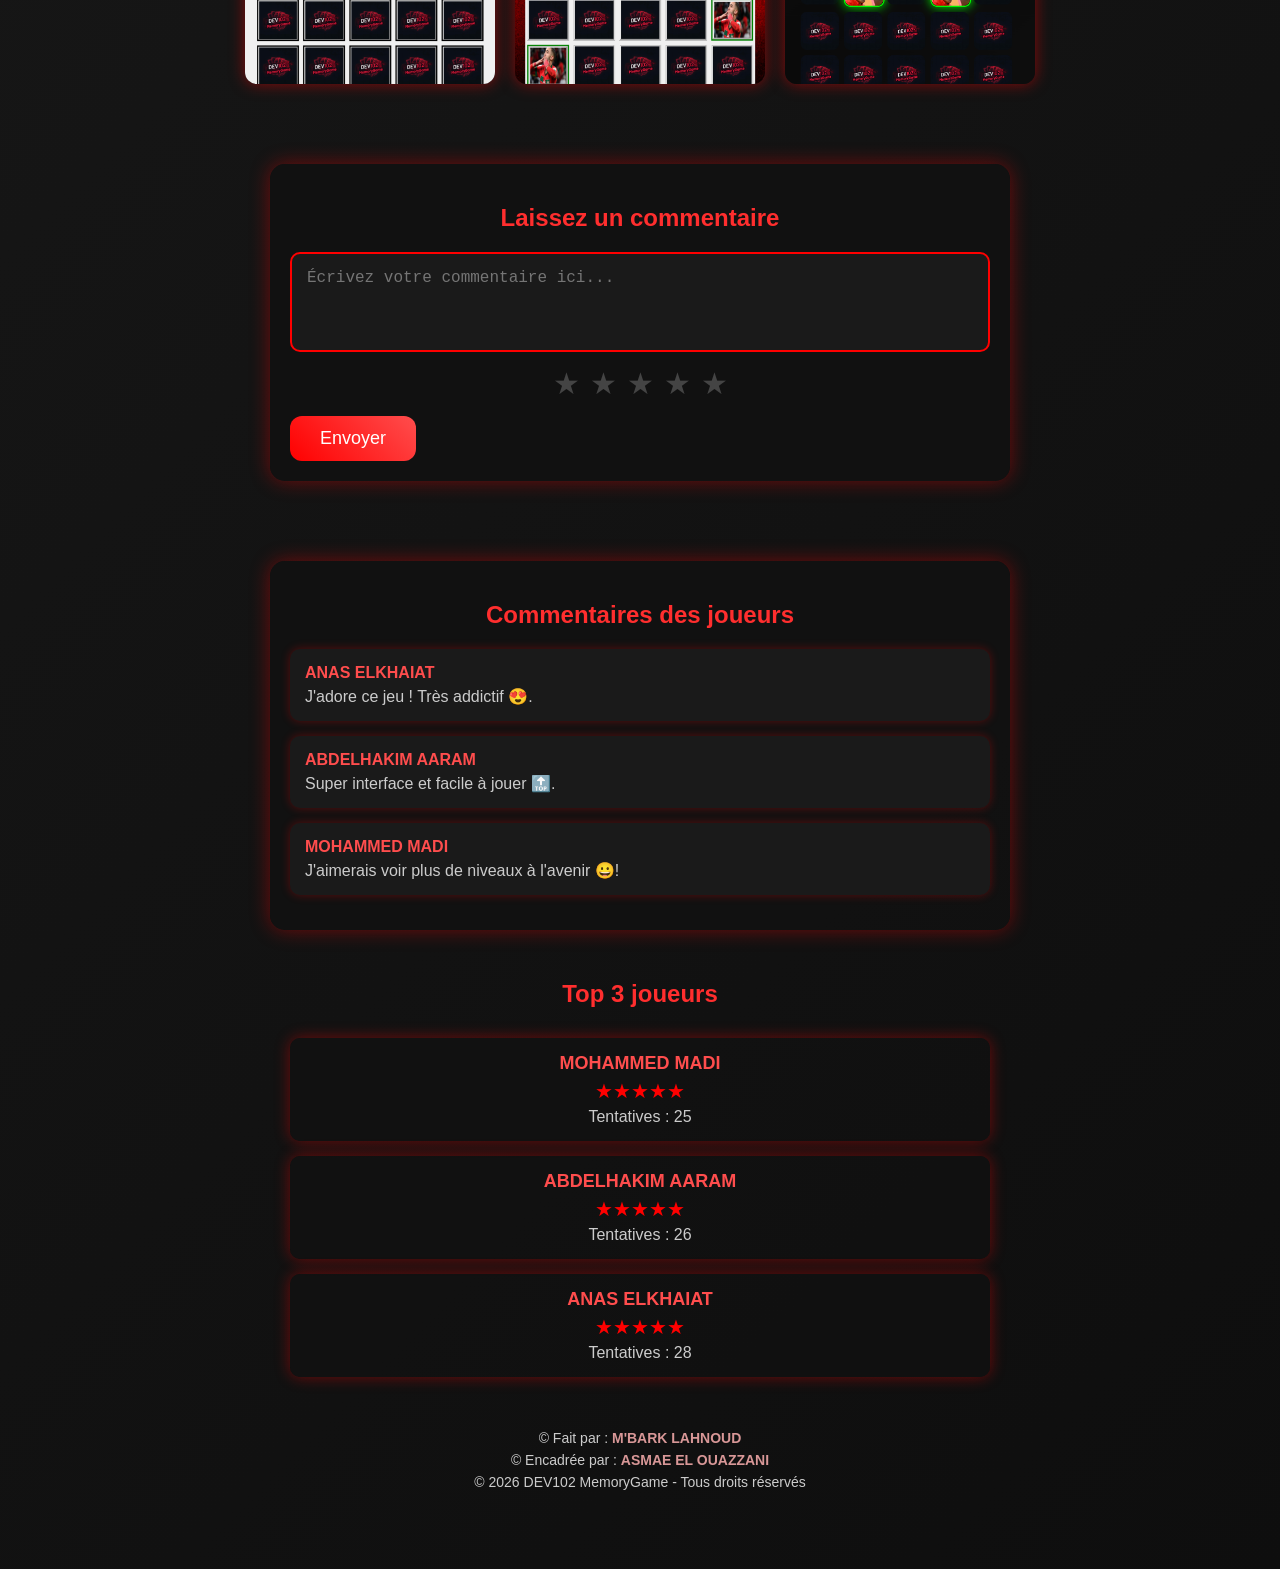
==== commit d8fa987c: "Update Images index.html" ====
--- a/index.html
+++ b/index.html
@@ -56,8 +56,8 @@
 
     <div class="image-gallery">
         <img src="jeu1.png" alt="Image jeu 1">
-        <img src="jeu2.png" alt="Image jeu 2">
-        <img src="jeu3.png" alt="Image jeu 3">
+        <img src="jeu4.png" alt="Image jeu 2">
+        <img src="jeu5.png" alt="Image jeu 3">
     </div>
 
 
--- a/style.css
+++ b/style.css
@@ -139,32 +139,73 @@
     animation-delay: 1s;
 }
 
+/* CONTENEUR */
+.buttons {
+    display: flex;
+    justify-content: center;
+    gap: 18px;
+    flex-wrap: wrap;
+}
+
+/* BOUTONS PRINCIPAUX */
 .download-btn {
-    background: linear-gradient(45deg, #ff0000, #ff4d4d);
-    text-decoration:none;
+    display: flex;
+    align-items: center;
+    gap: 10px;
+
+    background: linear-gradient(135deg, #e60000, #990000);
+    text-decoration: none;
     border: none;
-    margin-left:12px;
-    padding: 15px 40px;
-    font-size: 20px;
-    color: white;
-    border-radius: 15px;
+
+    padding: 12px 26px;
+    font-size: 16px;
+    font-weight: 500;
+    color: white;
+
+    border-radius: 10px;
     cursor: pointer;
-    box-shadow: 0 0 15px red;
-    transition: all 0.3s ease;
-    animation: pulseBtn 2s infinite;
-}
-
+
+    transition: all 0.25s ease;
+}
+
+/* ICONES */
+.download-btn i {
+    font-size: 16px;
+    transition: transform 0.25s ease;
+}
+
+/* HOVER PRO */
 .download-btn:hover {
-    transform: scale(1.15);
-    box-shadow: 0 0 40px red, 0 0 70px #ff4d4d;
-    background: linear-gradient(45deg, #ff4d4d, #ff1a1a);
-}
-
-.buttons {
-    display: flex;
-    justify-content: center;
-    gap: 20px;
-    flex-wrap: wrap;
+    transform: translateY(-3px);
+    box-shadow: 0 8px 20px rgba(0, 0, 0, 0.25);
+}
+
+/* PETIT EFFET SUR ICONE */
+.download-btn:hover i {
+    transform: translateX(3px);
+}
+
+/* CLICK EFFECT */
+.download-btn:active {
+    transform: scale(0.96);
+}
+
+/* BOUTON TEST (SECONDARY STYLE) */
+.test-btn {
+    background: transparent;
+    border: 2px solid #ff4d4d;
+    color: #ff4d4d;
+}
+
+/* HOVER TEST */
+.test-btn:hover {
+    background: #ff4d4d;
+    color: white;
+}
+
+/* OPTIONNEL : HOVER ICON TEST */
+.test-btn:hover i {
+    transform: translateX(3px);
 }
 .social-bar {
     width: 100%;
